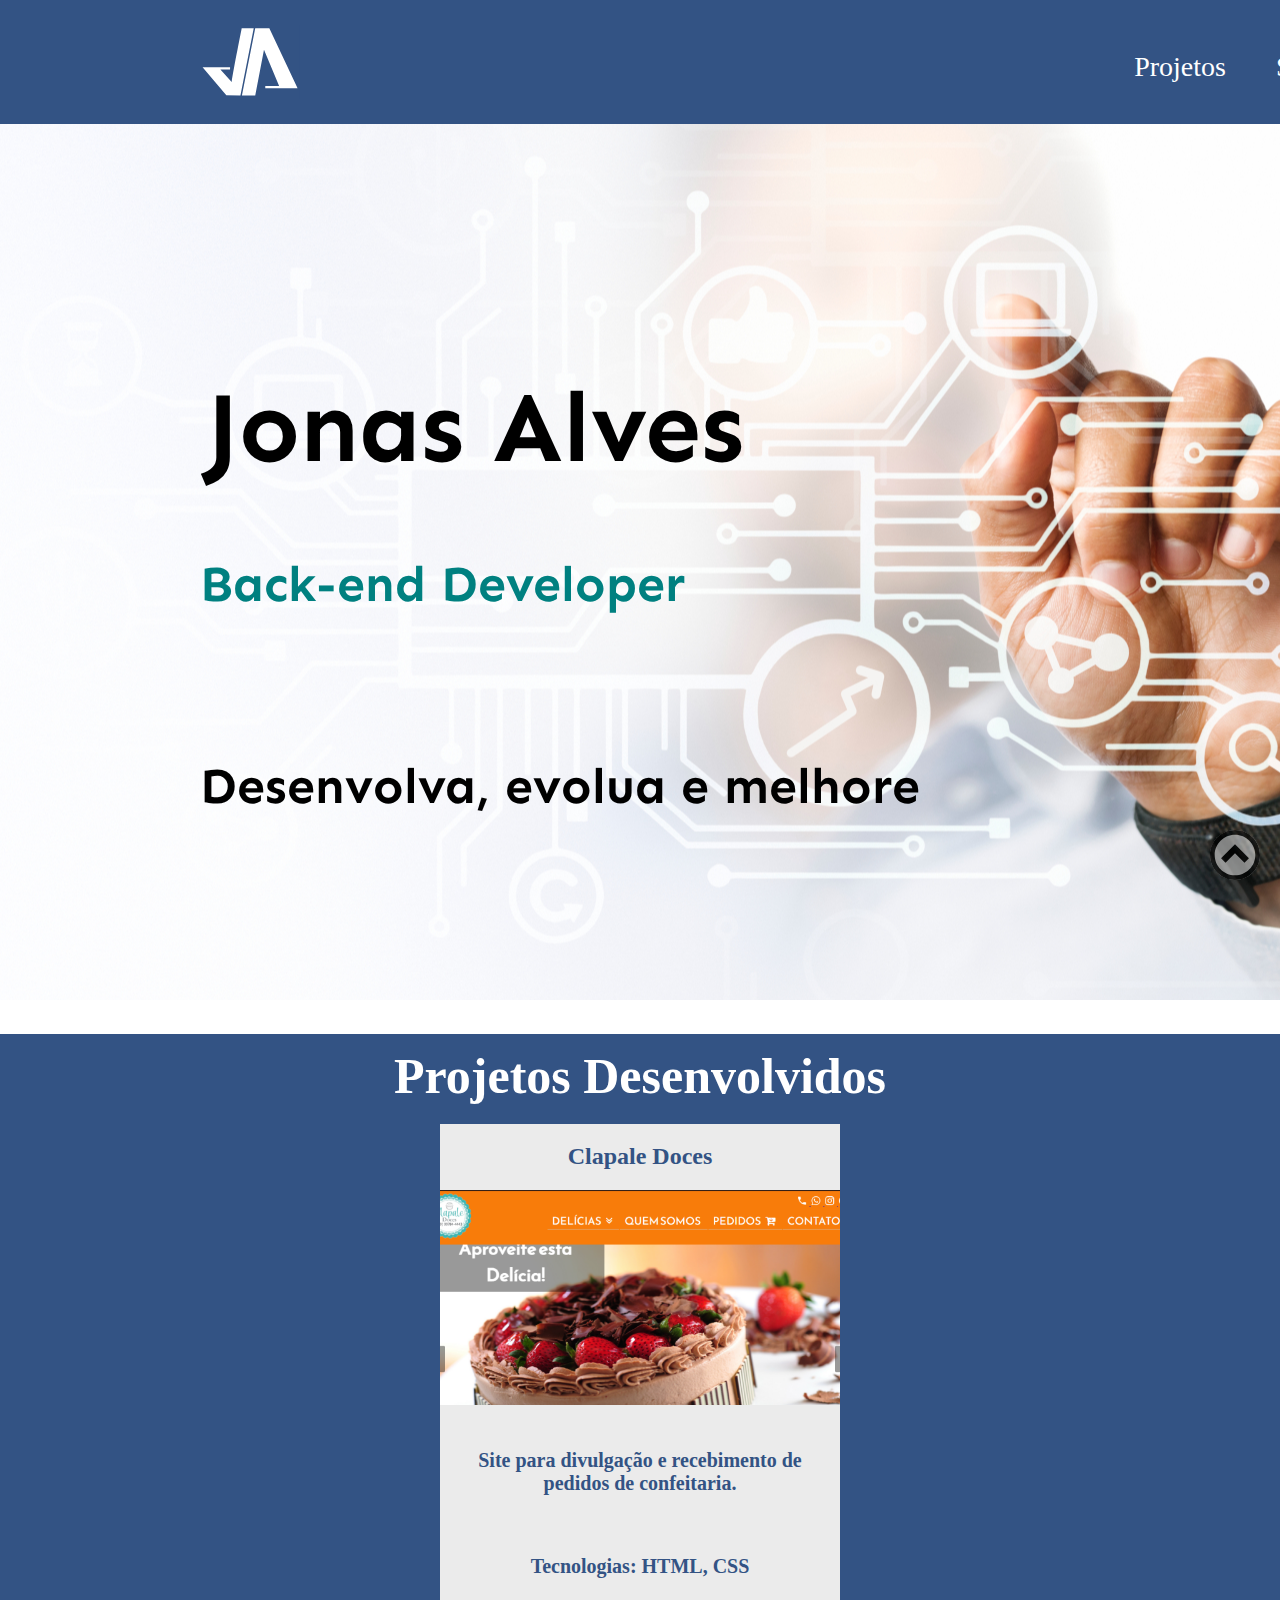
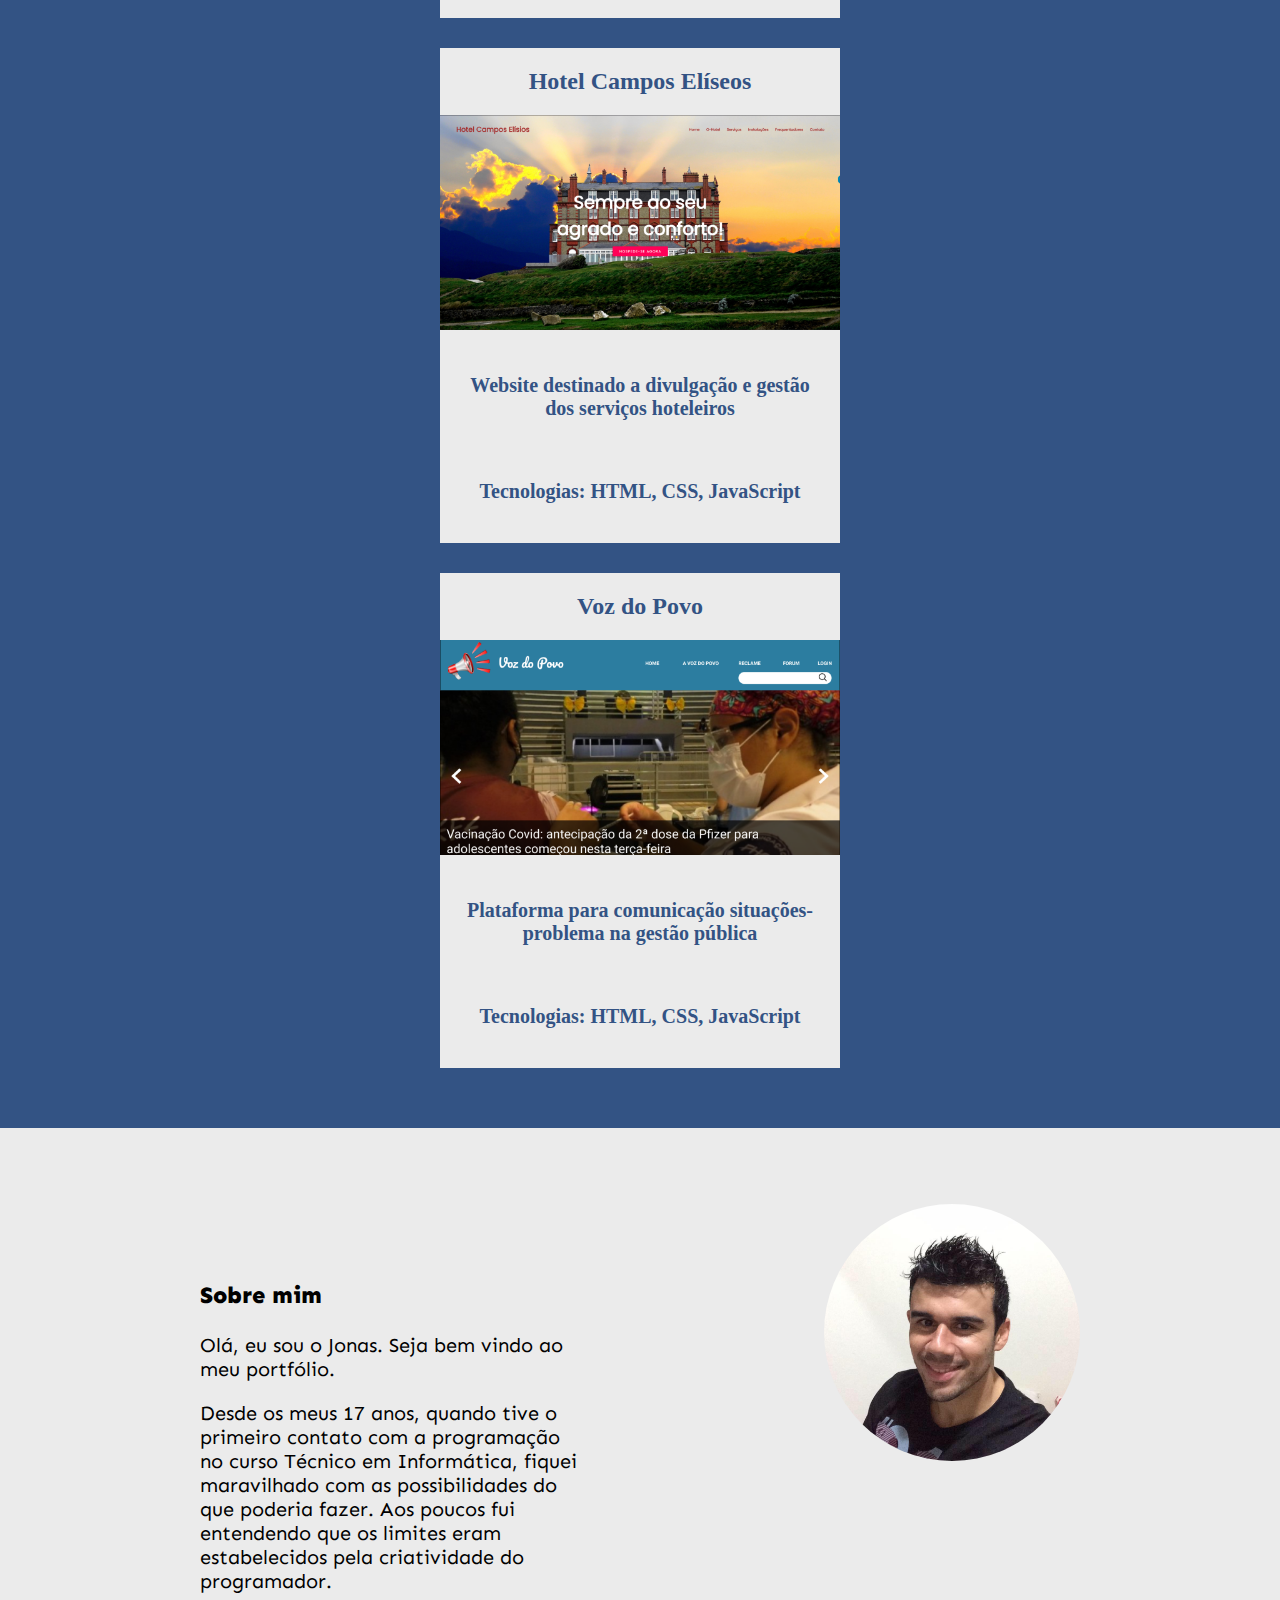
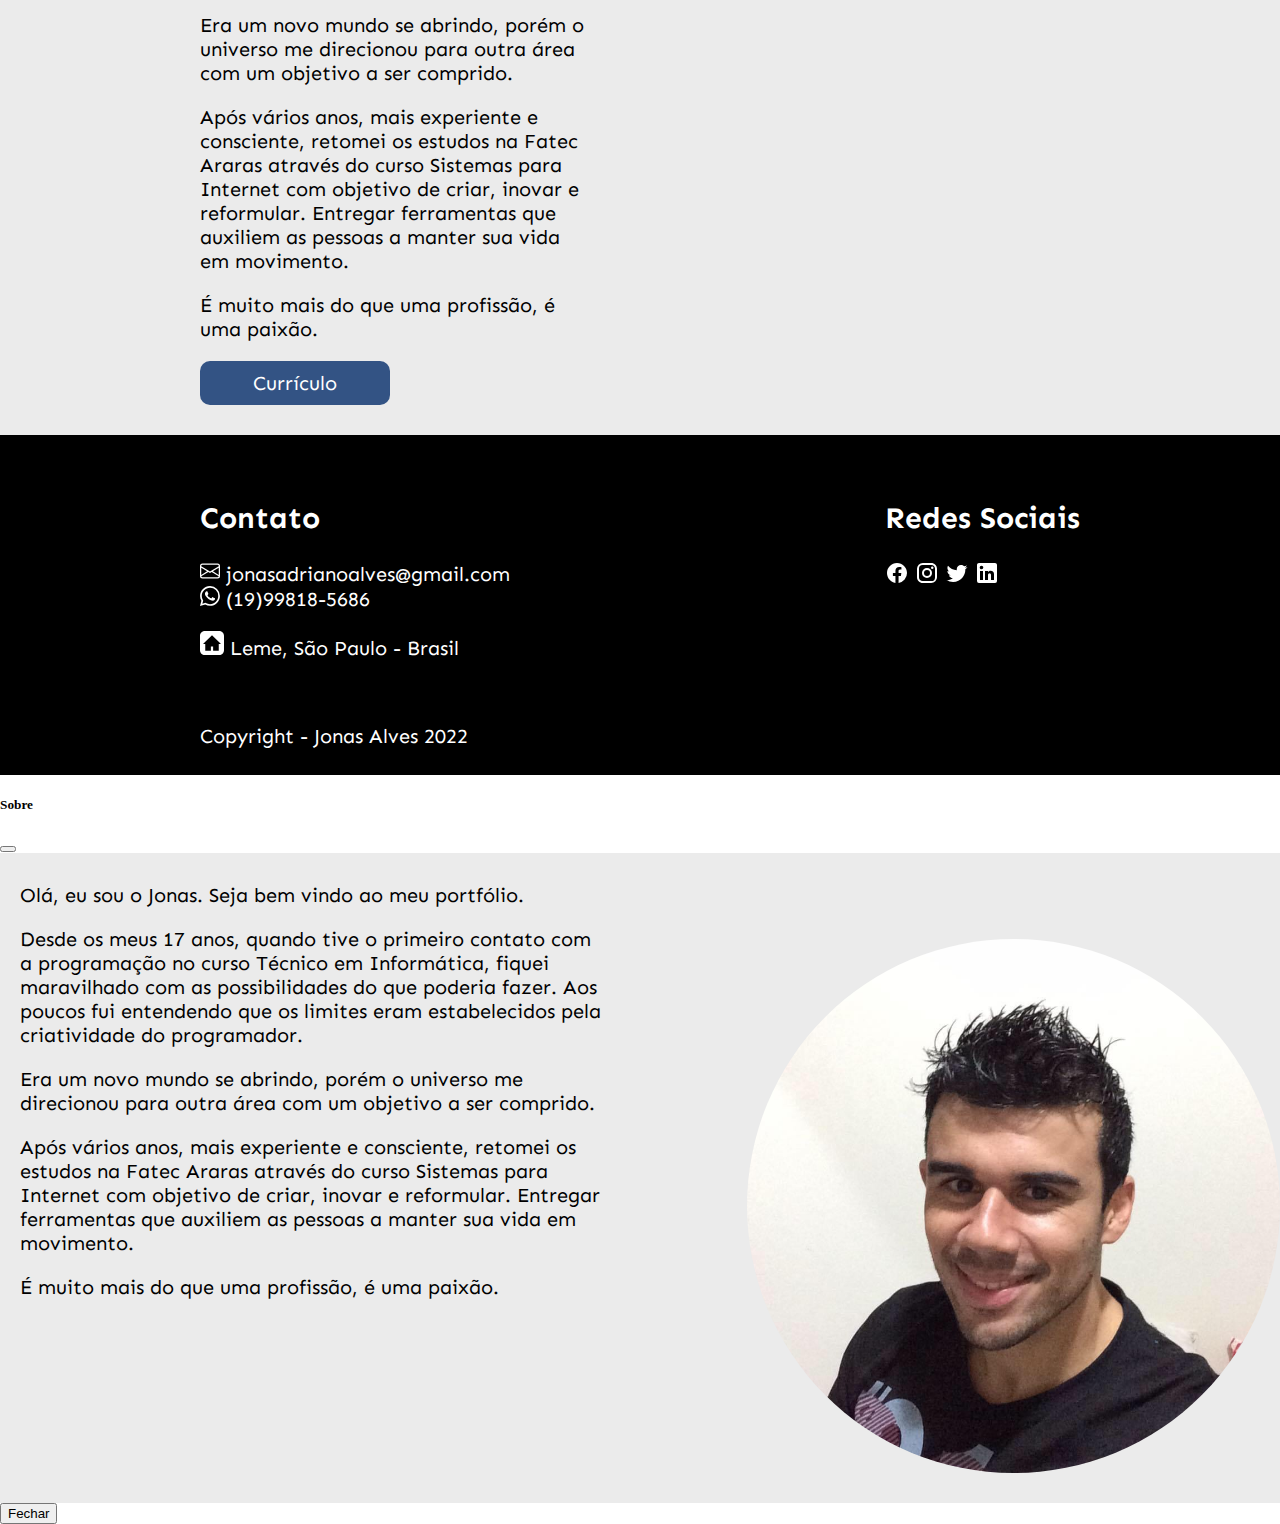
==== index.html @ 2d30f4bc "Alterando relatorio para download" ====
<!DOCTYPE html>
<html lang="pt-br">
<head>
    <meta charset="UTF-8">
    <meta http-equiv="X-UA-Compatible" content="IE=edge">
    <meta name="viewport" content="width=device-width, initial-scale=1.0">
    <title>Portfólio Jonas Alves</title>
    <link rel="stylesheet" href="cssindex/paginicial.css">
    <link href="https://cdn.jsdelivr.net/npm/bootstrap@5.0.0-beta3/dist/css/bootstrap.min.css" rel="stylesheet" integrity="sha384-eOJMYsd53ii+scO/bJGFsiCZc+5NDVN2yr8+0RDqr0Ql0h+rP48ckxlpbzKgwra6" crossorigin="anonymous">
    <link rel="preconnect" href="https://fonts.gstatic.com">
    <link href="https://fonts.googleapis.com/css2?family=Lexend+Zetta&display=swap" rel="stylesheet">
    <link href="https://fonts.googleapis.com/css2?family=Sen&display=swap" rel="stylesheet">
    <link href="https://fonts.googleapis.com/css2?family=Della+Respira&display=swap" rel="stylesheet">
    <link rel="shortcut icon" href="images/Logo.svg">
    <script type="text/javascript" src="js/main.js"></script>
</head>
<body>
    <div class="begin" id="topo"></div>
    <header>
        <div class="colunas cabecalho" id="cabecalho">
            <a href="index.html" class="logo" id="logo"></a>

            <div class="menuToggle" onclick="toggleMenu();"></div>

            <div class="centrar">
                <div id="hamburguer" onclick="toggleMenu();">
                  <div class="linha linha-1"></div>
                  <div class="linha linha-2"></div>
                  <div class="linha linha-3"></div>
                </div>
              </div>

            <ul class="navBar">
                <li><a href="#inicioprojetos" onclick="toggleMenu();" onmouseover="mudacormenu()"; onmouseout="voltacormenu();">Projetos</a></li>
                <li><a href="#sobre" onclick="toggleMenu();">Sobre</a></li>
                <li><a href="#rodape" onclick="toggleMenu();">Contato</a></li>
            </ul>

           
        </div>
    </header>
    <main>
        <div class="hero colunas">
            <div class="dados">
                <h1 class="nome">Jonas Alves</h1>
                <h2 class="goal">Back-end Developer</h2>
                <h2>Desenvolva, evolua e melhore</h2>
            </div>
            <!--
            <figure>
                <img src="images/hero.jpg" alt="">
            </figure>
            -->
        </div>
        <div class="projetos">
            <div class="inicioprojetos" id="inicioprojetos">
                <h1>Projetos Desenvolvidos</h1>
            </div>
            <div class="organiza">
                <div class="cards" id="ampliarclapale">
                    <a href="projetos/clapale/clapale.html">
                    <h2>Clapale Doces</h2>
                    <img src="images/Clapale.png" alt="">
                    <p>Site para divulgação e recebimento de pedidos de confeitaria. </p>
                    <p>Tecnologias: HTML, CSS</p>
                    </a>
                </div>
                <div class="cards" id="ampliarhotel">
                    <a href="projetos/hotel/hotel.html">
                    <h2>Hotel Campos Elíseos</h2>
                    <img src="images/Hotel.png" alt="">
                    <p>Website destinado a divulgação e gestão dos serviços hoteleiros</p>
                    <p>Tecnologias: HTML, CSS, JavaScript</p>
                    </a> 
                </div>
                <div class="cards" id="ampliarvozdopovo">
                    <a href="projetos/vozdopovo/vozdopovo.html">
                    <h2>Voz do Povo</h2>
                    <img src="images/Vozdopovo.png" alt="">
                    <p>Plataforma para comunicação situações-problema na gestão pública</p>
                    <p>Tecnologias: HTML, CSS, JavaScript</p>
                    </a>
                </div>
            </div>
        </div>
        <div class="sobre colunas" id="sobre">
            <div class="texto">
            <h3><strong>Sobre mim</strong></h3>
            <p>Olá, eu sou o Jonas. Seja bem vindo ao meu portfólio.</p>
            <p>
                Desde os meus 17 anos, quando tive o primeiro contato com a programação no curso Técnico em Informática,
                fiquei maravilhado com as possibilidades do que poderia fazer. Aos poucos fui entendendo que os limites 
                eram estabelecidos pela criatividade do programador.
            </p>
            <p>
                Era um novo mundo se abrindo, porém o universo me direcionou para outra área com um objetivo a ser comprido.
            </p>
            <p>
                Após vários anos, mais experiente e consciente, retomei os estudos na Fatec Araras através do curso Sistemas
                para Internet com objetivo de criar, inovar e reformular. Entregar ferramentas que auxiliem as pessoas a 
                manter sua vida em movimento.
            </p>
            <p>
                É muito mais do que uma profissão, é uma paixão.
            </p>
            <div class="linkcurriculo">
                <a href="curriculo/curriculo.html">Currículo</a>
            </div>
            </div>
            <figure>
                <img src="images/perfil1.jpg" alt="">
            </figure>
        </div>
    </main>
    <footer>
        <div class="rodape colunas" id="rodape">
            
            <div class="contato">
                <h2>Contato</h2>
                <svg xmlns="http://www.w3.org/2000/svg" width="20" height="20" fill="currentColor" class="bi bi-envelope" viewBox="0 0 16 16">
                    <path d="M0 4a2 2 0 0 1 2-2h12a2 2 0 0 1 2 2v8a2 2 0 0 1-2 2H2a2 2 0 0 1-2-2V4Zm2-1a1 1 0 0 0-1 1v.217l7 4.2 7-4.2V4a1 1 0 0 0-1-1H2Zm13 2.383-4.708 2.825L15 11.105V5.383Zm-.034 6.876-5.64-3.471L8 9.583l-1.326-.795-5.64 3.47A1 1 0 0 0 2 13h12a1 1 0 0 0 .966-.741ZM1 11.105l4.708-2.897L1 5.383v5.722Z"/>
                  </svg>
                <e-mail>jonasadrianoalves@gmail.com</e-mail><br>
                <svg xmlns="http://www.w3.org/2000/svg" width="20" height="20" fill="currentColor" class="bi bi-whatsapp" viewBox="0 0 16 16">
                    <path d="M13.601 2.326A7.854 7.854 0 0 0 7.994 0C3.627 0 .068 3.558.064 7.926c0 1.399.366 2.76 1.057 3.965L0 16l4.204-1.102a7.933 7.933 0 0 0 3.79.965h.004c4.368 0 7.926-3.558 7.93-7.93A7.898 7.898 0 0 0 13.6 2.326zM7.994 14.521a6.573 6.573 0 0 1-3.356-.92l-.24-.144-2.494.654.666-2.433-.156-.251a6.56 6.56 0 0 1-1.007-3.505c0-3.626 2.957-6.584 6.591-6.584a6.56 6.56 0 0 1 4.66 1.931 6.557 6.557 0 0 1 1.928 4.66c-.004 3.639-2.961 6.592-6.592 6.592zm3.615-4.934c-.197-.099-1.17-.578-1.353-.646-.182-.065-.315-.099-.445.099-.133.197-.513.646-.627.775-.114.133-.232.148-.43.05-.197-.1-.836-.308-1.592-.985-.59-.525-.985-1.175-1.103-1.372-.114-.198-.011-.304.088-.403.087-.088.197-.232.296-.346.1-.114.133-.198.198-.33.065-.134.034-.248-.015-.347-.05-.099-.445-1.076-.612-1.47-.16-.389-.323-.335-.445-.34-.114-.007-.247-.007-.38-.007a.729.729 0 0 0-.529.247c-.182.198-.691.677-.691 1.654 0 .977.71 1.916.81 2.049.098.133 1.394 2.132 3.383 2.992.47.205.84.326 1.129.418.475.152.904.129 1.246.08.38-.058 1.171-.48 1.338-.943.164-.464.164-.86.114-.943-.049-.084-.182-.133-.38-.232z"/>
                  </svg>
                <phone>(19)99818-5686</phone>
                <div class="local colunas">
                    <p>
                    <svg version="1.1" id="Capa_1" xmlns="http://www.w3.org/2000/svg" xmlns:xlink="http://www.w3.org/1999/xlink" x="0px" y="0px"
                        width="24px" height="24px" viewBox="0 0 106.048 106.048" style="enable-background:new 0 0 106.048 106.048;"
                        xml:space="preserve">
                    <g>
                    <path style="fill:#ffffff;" d="M84.838,0H21.209C9.543,0,0,9.548,0,21.209v63.629c0,11.672,9.543,21.21,21.209,21.21h63.628
                        c11.667,0,21.21-9.538,21.21-21.21V21.209C106.048,9.548,96.505,0,84.838,0z M82.85,57.994V87.82H57.995V67.937h-9.944V87.82
                        H23.198V57.994h-9.942l39.768-39.765l39.769,39.765H82.85z"/>
                    </g>
                </svg>
                    Leme, São Paulo - Brasil</p>
                </div>
            </div>
            
            <div class="social">
                <h2>Redes Sociais</h2>
                <a href="https://www.facebook.com/jonas.alves.391/" target="_blank">
                    <svg style="width:24px;height:24px" viewBox="0 0 24 24">
                        <path fill="currentColor" d="M12 2.04C6.5 2.04 2 6.53 2 12.06C2 17.06 5.66 21.21 10.44 21.96V14.96H7.9V12.06H10.44V9.85C10.44 7.34 11.93 5.96 14.22 5.96C15.31 5.96 16.45 6.15 16.45 6.15V8.62H15.19C13.95 8.62 13.56 9.39 13.56 10.18V12.06H16.34L15.89 14.96H13.56V21.96A10 10 0 0 0 22 12.06C22 6.53 17.5 2.04 12 2.04Z" />
                    </svg>
                </a>
                <a href="https://www.instagram.com/alves.jona/" target="_blank">
                    <svg style="width:24px;height:24px" viewBox="0 0 24 24">
                        <path fill="currentColor" d="M7.8,2H16.2C19.4,2 22,4.6 22,7.8V16.2A5.8,5.8 0 0,1 16.2,22H7.8C4.6,22 2,19.4 2,16.2V7.8A5.8,5.8 0 0,1 7.8,2M7.6,4A3.6,3.6 0 0,0 4,7.6V16.4C4,18.39 5.61,20 7.6,20H16.4A3.6,3.6 0 0,0 20,16.4V7.6C20,5.61 18.39,4 16.4,4H7.6M17.25,5.5A1.25,1.25 0 0,1 18.5,6.75A1.25,1.25 0 0,1 17.25,8A1.25,1.25 0 0,1 16,6.75A1.25,1.25 0 0,1 17.25,5.5M12,7A5,5 0 0,1 17,12A5,5 0 0,1 12,17A5,5 0 0,1 7,12A5,5 0 0,1 12,7M12,9A3,3 0 0,0 9,12A3,3 0 0,0 12,15A3,3 0 0,0 15,12A3,3 0 0,0 12,9Z" />
                    </svg>
                </a>
                <a href="https://twitter.com/joalves1987" target="blank">
                    <svg style="width:24px;height:24px" viewBox="0 0 24 24">
                        <path fill="currentColor" d="M22.46,6C21.69,6.35 20.86,6.58 20,6.69C20.88,6.16 21.56,5.32 21.88,4.31C21.05,4.81 20.13,5.16 19.16,5.36C18.37,4.5 17.26,4 16,4C13.65,4 11.73,5.92 11.73,8.29C11.73,8.63 11.77,8.96 11.84,9.27C8.28,9.09 5.11,7.38 3,4.79C2.63,5.42 2.42,6.16 2.42,6.94C2.42,8.43 3.17,9.75 4.33,10.5C3.62,10.5 2.96,10.3 2.38,10C2.38,10 2.38,10 2.38,10.03C2.38,12.11 3.86,13.85 5.82,14.24C5.46,14.34 5.08,14.39 4.69,14.39C4.42,14.39 4.15,14.36 3.89,14.31C4.43,16 6,17.26 7.89,17.29C6.43,18.45 4.58,19.13 2.56,19.13C2.22,19.13 1.88,19.11 1.54,19.07C3.44,20.29 5.7,21 8.12,21C16,21 20.33,14.46 20.33,8.79C20.33,8.6 20.33,8.42 20.32,8.23C21.16,7.63 21.88,6.87 22.46,6Z" />
                    </svg>
                </a>
                <a href="https://www.linkedin.com/in/jonasadrianoalves/" target="blank">
                    <svg style="width:24px;height:24px" viewBox="0 0 24 24">
                        <path fill="currentColor" d="M19,19H16V13.7A1.5,1.5 0 0,0 14.5,12.2A1.5,1.5 0 0,0 13,13.7V19H10V10H13V11.2C13.5,10.36 14.59,9.8 15.5,9.8A3.5,3.5 0 0,1 19,13.3M6.5,8.31C5.5,8.31 4.69,7.5 4.69,6.5A1.81,1.81 0 0,1 6.5,4.69C7.5,4.69 8.31,5.5 8.31,6.5A1.81,1.81 0 0,1 6.5,8.31M8,19H5V10H8M20,2H4C2.89,2 2,2.89 2,4V20A2,2 0 0,0 4,22H20A2,2 0 0,0 22,20V4C22,2.89 21.1,2 20,2Z" />
                    </svg>
                </a>
                
            </div>
            
        </div>
        <br>
  
     
        <p>Copyright - Jonas Alves 2022</p>
        
    
        <div data-scroll="suave" data-anima="scroll">
            <a href="#topo">
                <div class="topo">
                    <img src="images/topo.svg" alt="voltar ao topo">
                   
                </div>
            </a>
        </div>
    </footer>
    <div class="modal fade" id="infosobre" tabindex="-1" aria-labelledby="exampleModalLabel" aria-hidden="true">
        <div class="modal-dialog modal-xl">
        <div class="modal-content">
            <div class="modal-header">
            <h5 class="modal-title" id="exampleModalLabel">Sobre</h5>
            <button type="button" class="btn-close" data-bs-dismiss="modal" aria-label="Close"></button>
            </div>
            <div class="modal-body">
            <div class="sobrex colunas">
                <div class="texto sobrextexto">
                <p>Olá, eu sou o Jonas. Seja bem vindo ao meu portfólio.</p>
                <p>
                    Desde os meus 17 anos, quando tive o primeiro contato com a programação no curso Técnico em Informática,
                    fiquei maravilhado com as possibilidades do que poderia fazer. Aos poucos fui entendendo que os limites 
                    eram estabelecidos pela criatividade do programador.
                </p>
                <p>
                    Era um novo mundo se abrindo, porém o universo me direcionou para outra área com um objetivo a ser comprido.
                </p>
                <p>
                    Após vários anos, mais experiente e consciente, retomei os estudos na Fatec Araras através do curso Sistemas
                    para Internet com objetivo de criar, inovar e reformular. Entregar ferramentas que auxiliem as pessoas a 
                    manter sua vida em movimento.
                </p>
                <p>
                    É muito mais do que uma profissão, é uma paixão.
                </p>
                </div>
                <figure>
                    <img src="images/perfil1.jpg" alt="">
                </figure>
            </div>
            </div>
            <div class="modal-footer">
            <button type="button" class="btn btn-secondary" data-bs-dismiss="modal">Fechar</button>
            </div>
        </div>
        </div>
    </div>
    <script>
        const hamburguer = document.getElementById("hamburguer");
  
        hamburguer.addEventListener("click", () => {
          hamburguer.classList.toggle("aberto");
        });
      </script>
    <script src="https://cdn.jsdelivr.net/npm/bootstrap@5.0.0-beta3/dist/js/bootstrap.bundle.min.js" integrity="sha384-JEW9xMcG8R+pH31jmWH6WWP0WintQrMb4s7ZOdauHnUtxwoG2vI5DkLtS3qm9Ekf" crossorigin="anonymous"></script>
</body>
</html>
---- cssindex/paginicial.css ----
body{
    
    margin:auto;
    
}
.colunas{
    display: flex;
    justify-content: space-between;
}
.cabecalho{
    width: 100%;
    color: white;
}
.cabecalho a{
    color: white;
}

.logo{
    background: url('../images/Logo.svg');
    background-position: center;
    position: relative;
    width: 100px;
    background-size: 100px;
    background-repeat: no-repeat;
    background-position: center;
    cursor: pointer;
    transition: 0.3s;
}



header{
    background-color: #335384;
    position: fixed;
    top: 0;
    left: 0;
    width: 100%;
    padding: 25px 200px;
    z-index: 100;
    display: flex;
    justify-content: space-between;
    align-items: center;
    transition: 0.5s;
    
}

header img{
    width: 60px;
}
header.stick{
    background: #335384;
    padding: 05px 200px;
    box-shadow: 0 5px 20px rgba(0,0,0, 0.05);
}
header.stick .logo{
    color: #111;
}

header .navBar{
    position: relative;
    display: flex;
}
header .navBar li{
    list-style: none;
    margin-left: 50px;
    margin-top: 10px;
}
header .navBar li a{
    text-decoration: none;
    color: white;
    font-size: 28px;
    
}

header.stick .navBar li a{
    color: white;
   
}
header .navBar li a:hover{
    color: rgb(0, 128, 128);
}
.linha:hover{
    color: rgb(0, 128, 128);
}
.about:hover{
    color: rgb(0, 128, 128);
}
.logo:hover{
    color: rgb(0, 128, 128);
}
.hero{
    margin-top: 100px;
    padding-left: 200px;
    padding-right: 100px;
    display: flex;
    background-color: #FDFDFF;

    background: url('../images/hero.jpg');
    background-position: center;
    position: relative;
    height: 900px;
    background-repeat: no-repeat;

}
.hero figure{
    width: 100%;
    /*height: 800px;*/
    margin-inline-end: -80px;
}
.hero h1{
    font-size: 100px;
    font-family: 'Sen', sans-serif;
}
.dados{
    padding-top: 200px;
}
.dados h2{
    font-family: 'Sen', sans-serif;
    font-size: 50px;
    margin-bottom: 0;
    
}
.nome{
    padding-left: 5px;
}
.goal{
    color: rgb(0, 128, 128);
    padding-bottom: 100px;
}

img{
    width: 100%;
}
.texto{
    font-family: 'Sen', sans-serif;
    font-size: 20px;
    /*padding-right: 400px;*/
    margin-top: 100px;
    margin-right: 200px;
    width: 60%;
}
.projetos{
    background-color: #335384;
}
.inicioprojetos{
    background-color: #335384;
    color: white;
    text-align: center;
    height: 90px;
}
.inicioprojetos h1{
    line-height: 170%;
    font-size: 50px;
}
.organiza{
    display: flex;
    justify-content: space-around; 
    flex-wrap: wrap;
    margin-left: 280px;
    margin-right: 280px;
    padding-bottom: 30px;
}
.cards{
    text-align: center;
    background-color: #ebebeb;
    margin-bottom: 30px;
    width: 400px;
    
}
.cards a{
    text-decoration: none;
}
.cards h2{
    color: #335384;
    
}
.cards p{
    padding: 20px;
    font-size: 20px;
    color: #335384;
    font-weight: bold;
}
.sobre{
    padding-left: 200px;
    padding-right: 200px;
    padding-top: 30px;
    padding-bottom: 30px;
    background-color: #ebebeb;
    display: flex;
}
.sobre figure{
    width: 40%;
    margin-right: 0;
    padding-top: 30px;
}
.sobre img{
    border-radius: 100%;
}
.linkcurriculo{
    background-color: #335384;
    color: #ffffff;
    width: 150px;
    padding: 10px 20px 10px 20px;
    border-radius: 10px;
    text-align: center;
}
.linkcurriculo a{
    text-decoration: none;
    color: #ffffff;

}
.linkcurriculo a:hover{
    color: rgb(0, 128, 128);
}
footer{
    font-family: 'Sen', sans-serif;
    font-size: 20px;
    background-color:black;
    color: white;
    padding-top: 40px;
    padding-left: 200px;
    padding-right: 200px;
    height: 300px;
}
footer a{
    text-decoration: none;
}
footer svg{
    color: white;
}
.rodape{
    display: flex;
    justify-content: space-between;
}
.topo{
    background: #fff;
    position: fixed;
    bottom: 20px;
    right: 20px;
    height: 50px;
    width: 50px;
    border-radius: 50%;
    display: flex;
    justify-content: center;
    align-items: center;
    opacity: 0.5;

}
.show-button .topo{
    right: 20px;
}
.sobrex{
    display: flex;
    padding-left: 20px;

  
    padding-bottom: 10px;
    background-color: #ebebeb;
}
.sobrex figure{
    width: 800px;
    margin-right: 0;
    padding-top: 70px;
}
.sobrex img{
    border-radius: 100%;
}
.sobrextexto{
    margin-top: 10px;
    margin-right: 100px;
    width: 70%;
}

@media (max-width: 991px){
    header, header.stick{
        padding: 10px 20px;
    }
    header .navBar{
        display: none;
    }

    header .navBar.active{
        width: 100%;
        height: calc(100% - 68px);
        position: fixed;
        top: 68px;
        left: 0;
        display: flex;
        justify-content: center;
        align-items: center;
        flex-direction: column;
        background: #fff;
    }

    header .navBar li{
        margin-left: 0;
    }
    header .navBar li a{
        color: #111;
        font-size: 1.6em;
    }

    .menuToggle{
        position: relative;
        width: 40px;
        height: 40px;
        /*background: url('../images/menu.png');*/
        background-size: 30px;
        background-repeat: no-repeat;
        background-position: center;
        cursor: pointer;
        transition: 0.3s;
    }
    .menuToggle.active{
        /*background: url('../images/close.png');*/
        background-size: 25px;
        background-repeat: no-repeat;
        background-position: center;
        transition: 0.3s;
    }
    
    
    header .menuToggle{
        filter: invert(1);
    }
    header.stick .menuToggle{
        filter: invert(1);
    }

    .logo{
        background-size: 60px;
    }
    
    .hero{
        background: url('../images/hero.jpg');
        margin-top: 10px;
        padding-left: 10px;
        padding-right: 10px;
        display: block;
        height: 550px;
        background-position: center;
        /* position: relative;
       width: 100%;
        background-size: 100%;*/
        background-repeat: no-repeat;
  
       
    }

    .hero h1{
        font-size: 60px;
    }

    .dados h2{
        font-size: 35px;
        
    }
    .dados{
        text-align: center;
        padding-top: 130px;
        margin-bottom: 40px;
    }
    .hero figure{
        display: none;
    }
    .organiza{
        display: flex;
        justify-content: space-around; 
        flex-wrap: wrap;
        margin-left: 10px;
        margin-right: 10px;
    }
    .sobre{
        padding-left: 10px;
        padding-right: 10px;
        padding-top: 30px;
        padding-bottom: 30px;
        background-color: #ebebeb;
        display: block;
    }

    .texto{
        margin-top: 20px;
        width: 100%;
    }
    .sobre figure{
        width: 100%;
        margin-right: 0;
        padding-top: 30px;
    }
    

    footer{
        font-family: 'Sen', sans-serif;
        font-size: 20px;
        background-color:black;
        color: white;
        padding-top: 40px;
        padding-left: 10px;
        padding-right: 10px;
        height: 350px;
    }
    .rodape{
        display: block;
    }
    .sobrex{
        display: block;
        padding-left: 20px;
        padding-right: 20px;
        padding-top: 10px;
        padding-bottom: 10px;
        background-color: #ebebeb;
    }
    
    .sobrex figure{
        width: 100%;
        margin-right: 0;
        padding-top: 30px;
    }



    .centrar {
        margin-top: 5px;
        display: flex;
        justify-content: right;
        align-items: center;
        width: 100%;
        height: 100%;
    }
  
    #hamburguer {
        display: flex;
        flex-direction: column;
        justify-content: space-between;
        width: 40px;
        height: 30px;
        cursor: pointer;
    }
  
    #hamburguer:focus {
        outline: none;
    }
     /*
    #hamburguer:hover .linha,
    #hamburguer:focus .linha {
       background-color: green;
    }
  */
    .linha {
        width: 100%;
        height: 4px;
        background-color: white;
        transition: transform 0.3s;
    }
  
    .aberto .linha-1 {
        transform: rotate(-42deg) translate(-11px, 2px);
    }
    .aberto .linha-2 {
        transform: scaleX(0);
    }
    .aberto .linha-3 {
        transform: rotate(42deg) translate(-16px, -8px);
    }
}
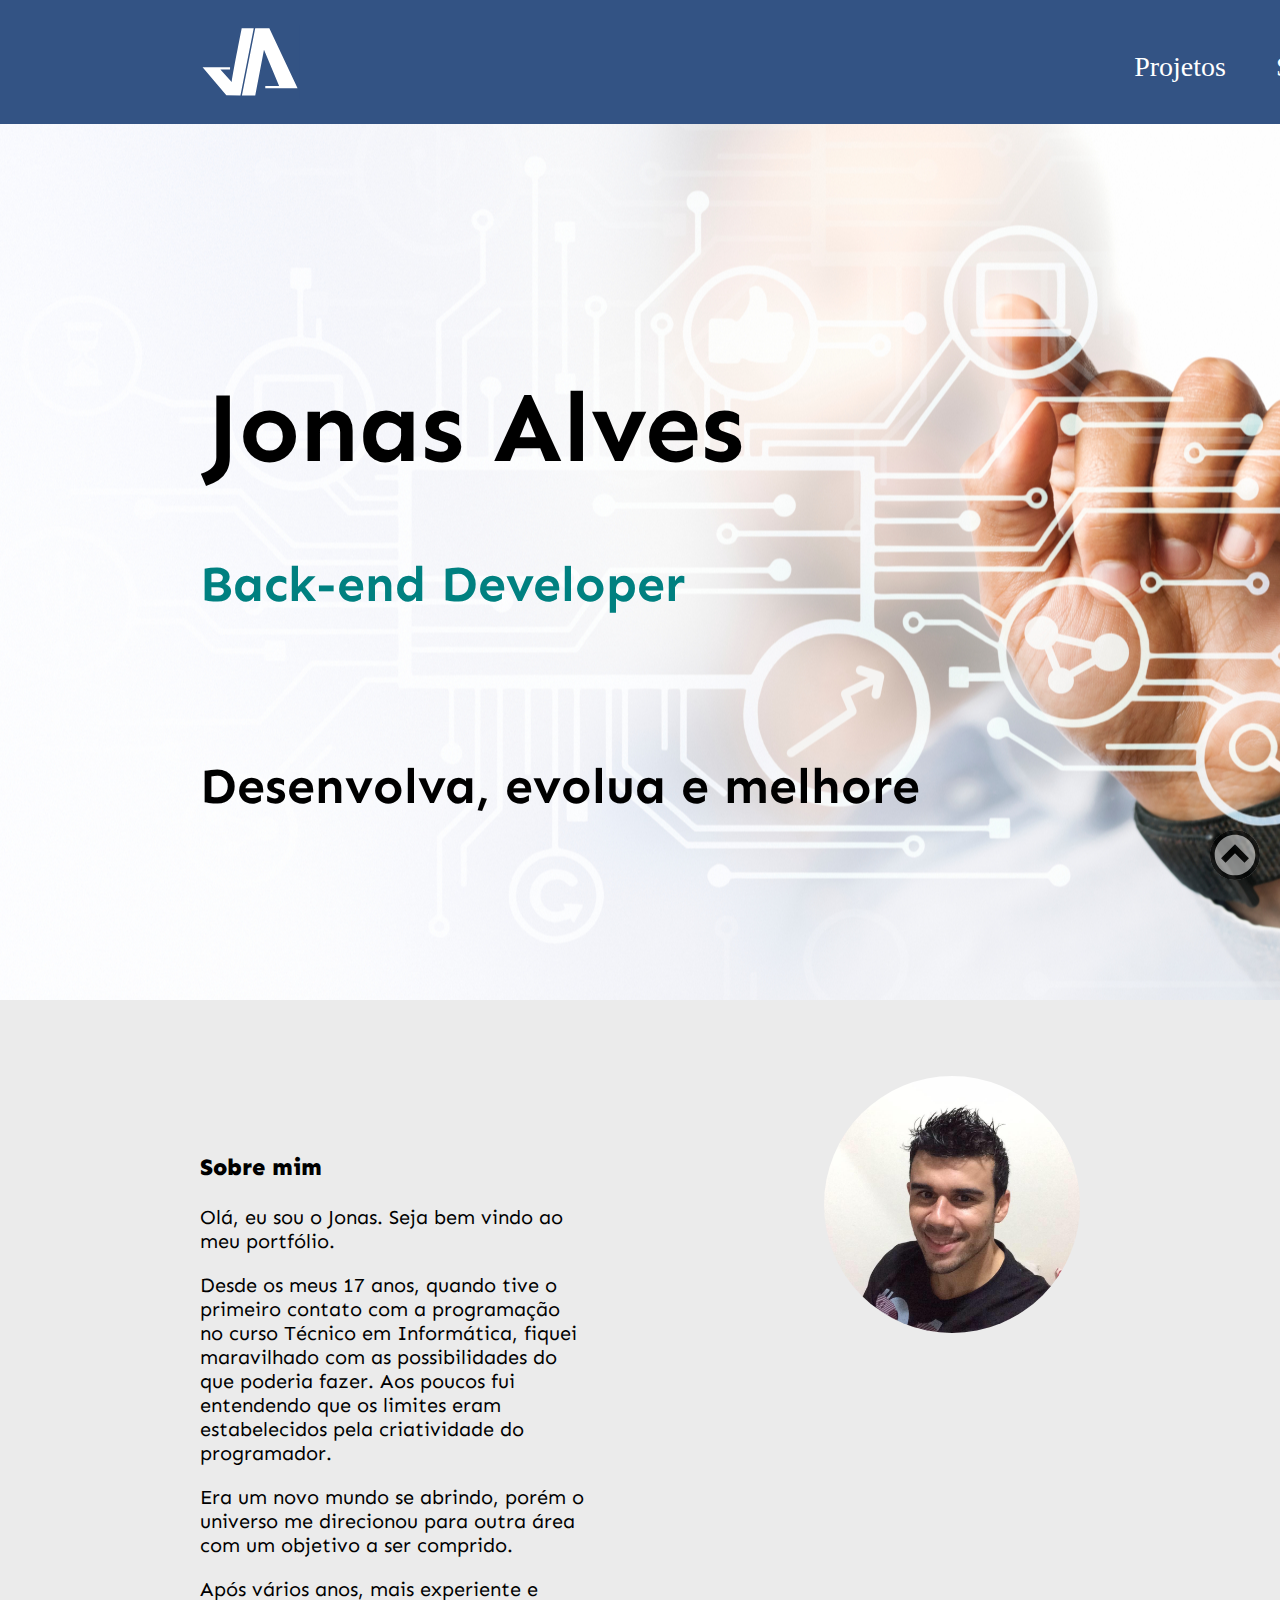
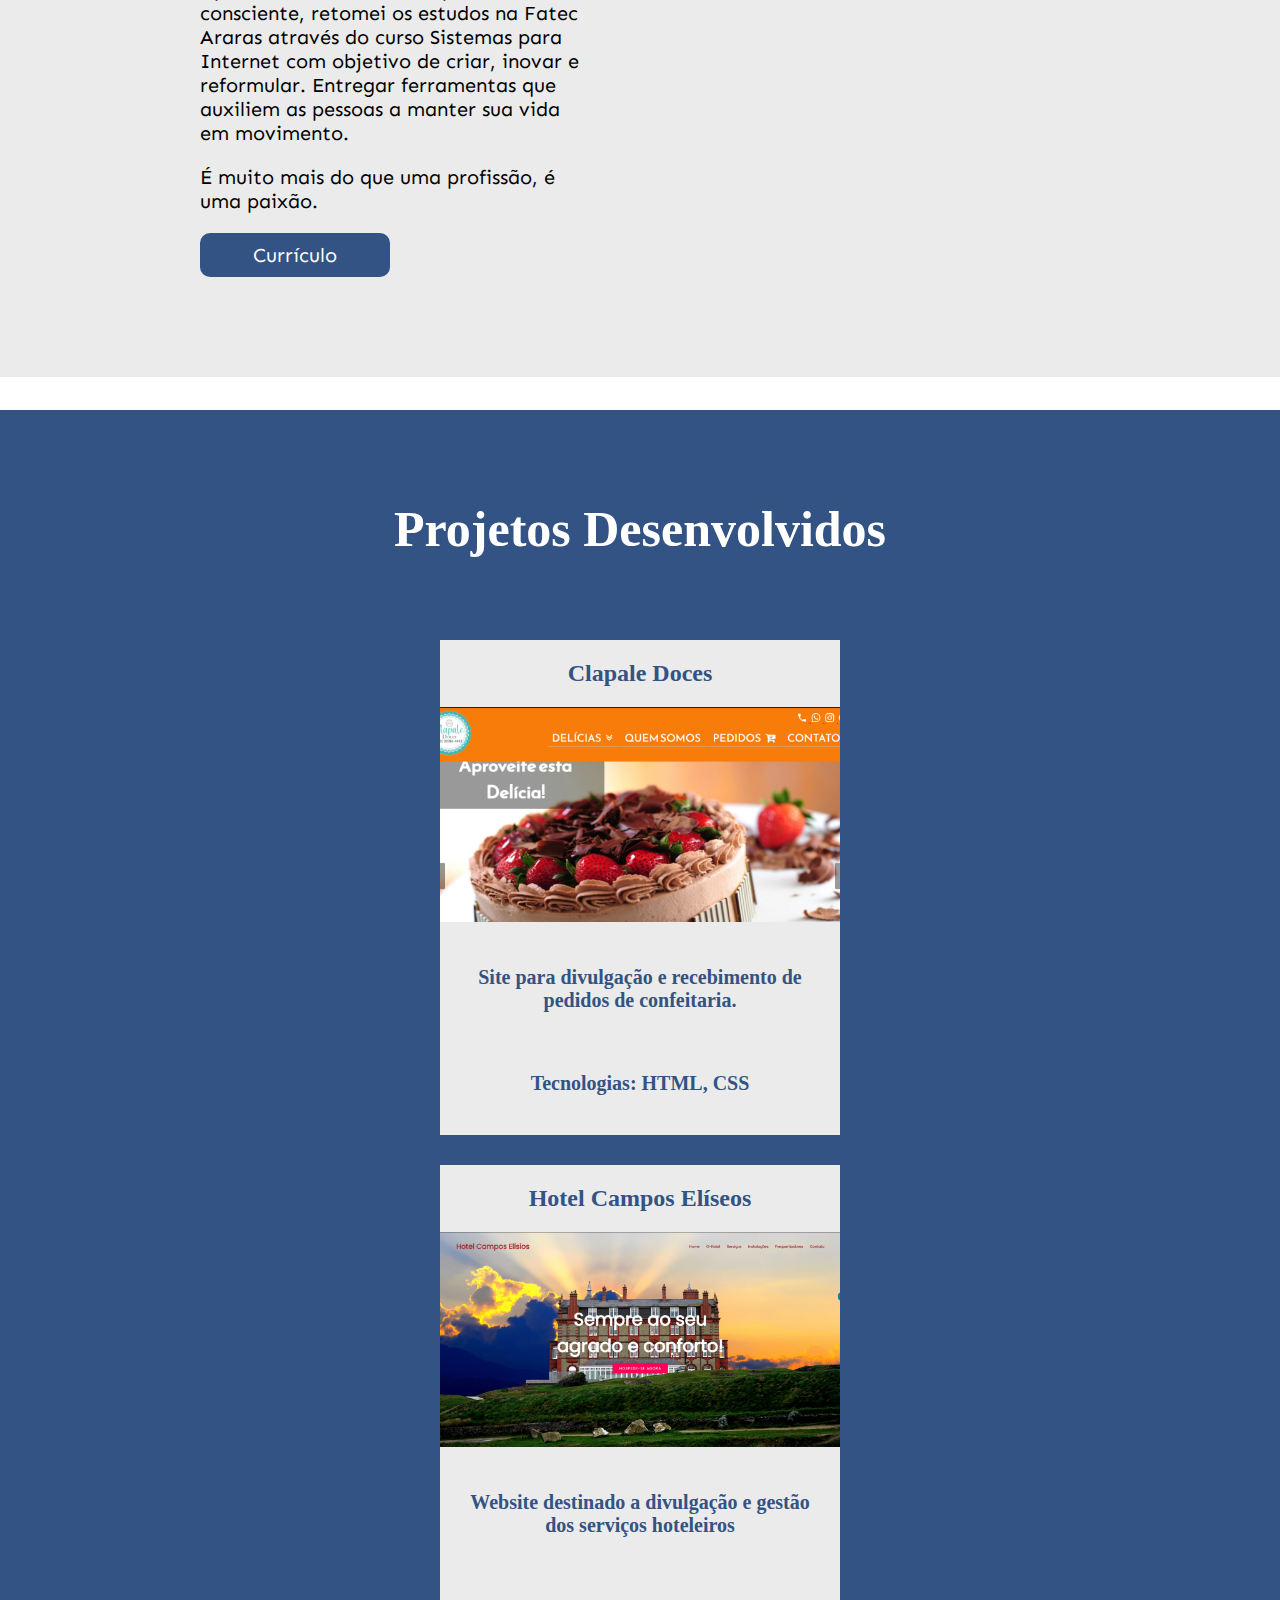
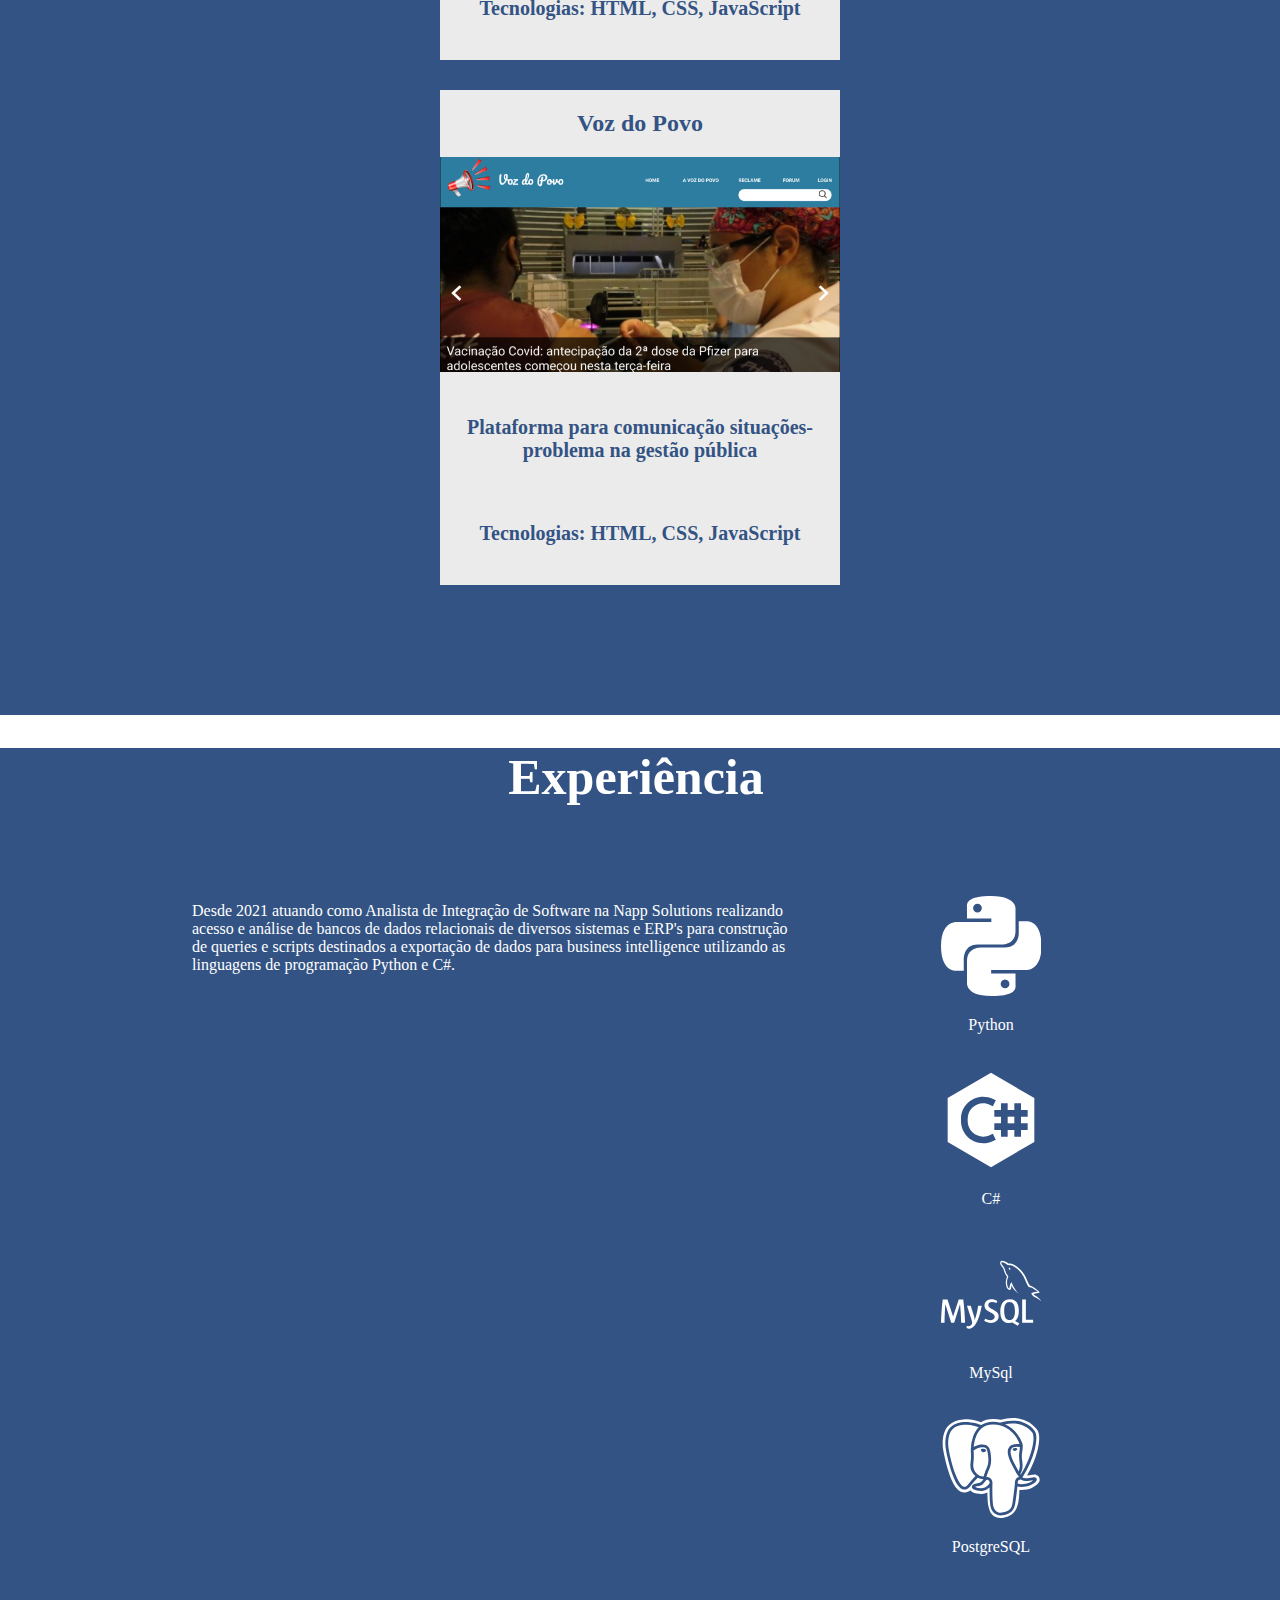
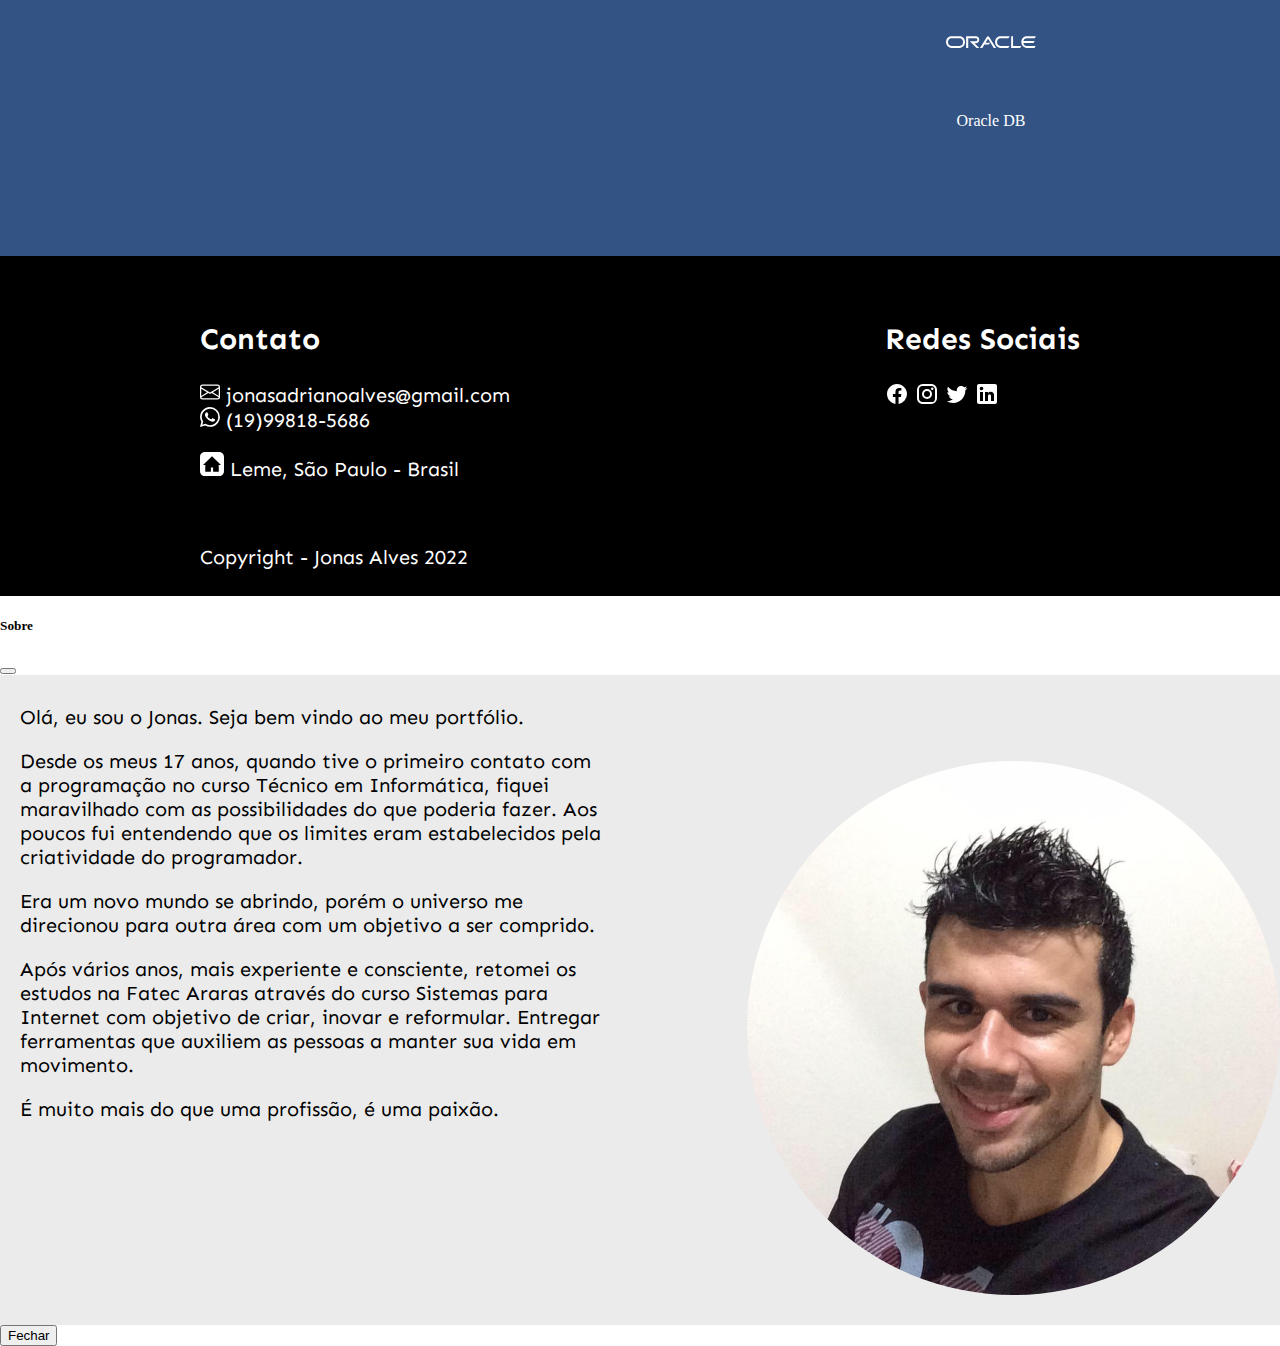
==== commit e8deda37: "Inserido sessão de experiencia e tecnologias" ====
--- a/index.html
+++ b/index.html
@@ -46,11 +46,35 @@
                 <h2 class="goal">Back-end Developer</h2>
                 <h2>Desenvolva, evolua e melhore</h2>
             </div>
-            <!--
+            
+        </div>
+        <div class="sobre colunas" id="sobre">
+            <div class="texto">
+            <h3><strong>Sobre mim</strong></h3>
+            <p>Olá, eu sou o Jonas. Seja bem vindo ao meu portfólio.</p>
+            <p>
+                Desde os meus 17 anos, quando tive o primeiro contato com a programação no curso Técnico em Informática,
+                fiquei maravilhado com as possibilidades do que poderia fazer. Aos poucos fui entendendo que os limites 
+                eram estabelecidos pela criatividade do programador.
+            </p>
+            <p>
+                Era um novo mundo se abrindo, porém o universo me direcionou para outra área com um objetivo a ser comprido.
+            </p>
+            <p>
+                Após vários anos, mais experiente e consciente, retomei os estudos na Fatec Araras através do curso Sistemas
+                para Internet com objetivo de criar, inovar e reformular. Entregar ferramentas que auxiliem as pessoas a 
+                manter sua vida em movimento.
+            </p>
+            <p>
+                É muito mais do que uma profissão, é uma paixão.
+            </p>
+            <div class="linkcurriculo">
+                <a href="curriculo/curriculo.html">Currículo</a>
+            </div>
+            </div>
             <figure>
-                <img src="images/hero.jpg" alt="">
+                <img src="images/perfil1.jpg" alt="">
             </figure>
-            -->
         </div>
         <div class="projetos">
             <div class="inicioprojetos" id="inicioprojetos">
@@ -83,34 +107,47 @@
                 </div>
             </div>
         </div>
-        <div class="sobre colunas" id="sobre">
-            <div class="texto">
-            <h3><strong>Sobre mim</strong></h3>
-            <p>Olá, eu sou o Jonas. Seja bem vindo ao meu portfólio.</p>
-            <p>
-                Desde os meus 17 anos, quando tive o primeiro contato com a programação no curso Técnico em Informática,
-                fiquei maravilhado com as possibilidades do que poderia fazer. Aos poucos fui entendendo que os limites 
-                eram estabelecidos pela criatividade do programador.
-            </p>
-            <p>
-                Era um novo mundo se abrindo, porém o universo me direcionou para outra área com um objetivo a ser comprido.
-            </p>
-            <p>
-                Após vários anos, mais experiente e consciente, retomei os estudos na Fatec Araras através do curso Sistemas
-                para Internet com objetivo de criar, inovar e reformular. Entregar ferramentas que auxiliem as pessoas a 
-                manter sua vida em movimento.
-            </p>
-            <p>
-                É muito mais do que uma profissão, é uma paixão.
-            </p>
-            <div class="linkcurriculo">
-                <a href="curriculo/curriculo.html">Currículo</a>
-            </div>
-            </div>
-            <figure>
-                <img src="images/perfil1.jpg" alt="">
-            </figure>
-        </div>
+        <div class="experiencia" id="experiencia">
+            <h1>Experiência</h1>
+            <div class="linguagens">
+                <div class="atualmente  col-6">
+                    <p>
+                        Desde 2021 atuando como Analista de Integração de Software na Napp Solutions realizando acesso e análise de bancos de dados relacionais de diversos sistemas 
+                        e ERP's para construção de queries e scripts destinados a exportação de dados para business intelligence utilizando as linguagens de programação Python e C#.
+                    </p>
+                </div>
+                <div class="tech-icon">
+                    <div class="icone">
+                        <?xml version="1.0" ?><svg role="img" style="fill:#ffffff;" viewBox="0 0 24 24" width="100px" xmlns="http://www.w3.org/2000/svg"><title/><path d="M14.31.18l.9.2.73.26.59.3.45.32.34.34.25.34.16.33.1.3.04.26.02.2-.01.13V8.5l-.05.63-.13.55-.21.46-.26.38-.3.31-.33.25-.35.19-.35.14-.33.1-.3.07-.26.04-.21.02H8.83l-.69.05-.59.14-.5.22-.41.27-.33.32-.27.35-.2.36-.15.37-.1.35-.07.32-.04.27-.02.21v3.06H3.23l-.21-.03-.28-.07-.32-.12-.35-.18-.36-.26-.36-.36-.35-.46-.32-.59-.28-.73-.21-.88-.14-1.05L0 11.97l.06-1.22.16-1.04.24-.87.32-.71.36-.57.4-.44.42-.33.42-.24.4-.16.36-.1.32-.05.24-.01h.16l.06.01h8.16v-.83H6.24l-.01-2.75-.02-.37.05-.34.11-.31.17-.28.25-.26.31-.23.38-.2.44-.18.51-.15.58-.12.64-.1.71-.06.77-.04.84-.02 1.27.05 1.07.13zm-6.3 1.98l-.23.33-.08.41.08.41.23.34.33.22.41.09.41-.09.33-.22.23-.34.08-.41-.08-.41-.23-.33-.33-.22-.41-.09-.41.09-.33.22zM21.1 6.11l.28.06.32.12.35.18.36.27.36.35.35.47.32.59.28.73.21.88.14 1.04.05 1.23-.06 1.23-.16 1.04-.24.86-.32.71-.36.57-.4.45-.42.33-.42.24-.4.16-.36.09-.32.05-.24.02-.16-.01h-8.22v.82h5.84l.01 2.76.02.36-.05.34-.11.31-.17.29-.25.25-.31.24-.38.2-.44.17-.51.15-.58.13-.64.09-.71.07-.77.04-.84.01-1.27-.04-1.07-.14-.9-.2-.73-.25-.59-.3-.45-.33-.34-.34-.25-.34-.16-.33-.1-.3-.04-.25-.02-.2.01-.13v-5.34l.05-.64.13-.54.21-.46.26-.38.3-.32.33-.24.35-.2.35-.14.33-.1.3-.06.26-.04.21-.02.13-.01h5.84l.69-.05.59-.14.5-.21.41-.28.33-.32.27-.35.2-.36.15-.36.1-.35.07-.32.04-.28.02-.21V6.07h2.09l.14.01.21.03zm-6.47 14.25l-.23.33-.08.41.08.41.23.33.33.23.41.08.41-.08.33-.23.23-.33.08-.41-.08-.41-.23-.33-.33-.23-.41-.08-.41.08-.33.23z"/></svg>
+                        <p class="label">Python</p>
+                    </div>
+                    <div class="icone">
+                        <?xml version="1.0" ?><svg fill="none" width="100px" viewBox="0 0 15 15" width="15" xmlns="http://www.w3.org/2000/svg"><path d="M10 8V7H11V8H10Z" fill="white"/><path clip-rule="evenodd" d="M7.5 0.421143L14 4.21281V10.7872L7.5 14.5788L1 10.7872V4.21281L7.5 0.421143ZM6.33156 4C4.49159 4 3 5.49159 3 7.33156V7.66844C3 9.50841 4.49159 11 6.33156 11C6.84877 11 7.35887 10.8796 7.82148 10.6483L8.22361 10.4472L7.77639 9.55279L7.37426 9.75385C7.05052 9.91573 6.69352 10 6.33156 10C5.04387 10 4 8.95613 4 7.66844V7.33156C4 6.04387 5.04387 5 6.33156 5C6.69352 5 7.05052 5.08427 7.37426 5.24615L7.77639 5.44721L8.22361 4.55279L7.82148 4.35172C7.35887 4.12042 6.84877 4 6.33156 4ZM9 5V6H8V7H9V8H8V9H9V10H10V9H11V10H12V9H13V8H12V7H13V6H12V5H11V6H10V5H9Z" fill="white" fill-rule="evenodd"/></svg>
+                        <p class="label">C#</p>
+                    </div>
+                    <div class="icone">
+                        <?xml version="1.0" ?><svg role="img" style="fill:#ffffff;" viewBox="0 0 24 24"  width="100px" xmlns="http://www.w3.org/2000/svg"><title/><path d="M16.405 5.676c-.115 0-.193.014-.274.033v.013h.014c.054.104.146.18.214.273.054.107.1.214.154.32l.014-.015c.094-.066.14-.172.14-.333-.04-.047-.046-.094-.08-.14-.04-.067-.126-.1-.18-.153zM5.77 18.87h-.927c-.03-1.562-.123-3.03-.27-4.41h-.008l-1.41 4.41H2.45l-1.4-4.41h-.01c-.103 1.323-.168 2.793-.195 4.41H0c.055-1.966.192-3.81.41-5.53h1.15l1.335 4.064h.008L4.25 13.34h1.095c.242 2.015.384 3.86.428 5.53zm4.017-4.08c-.378 2.045-.876 3.533-1.492 4.46-.482.716-1.01 1.073-1.583 1.073-.153 0-.34-.046-.566-.138v-.494c.11.017.24.026.386.026.268 0 .483-.075.647-.222.197-.18.295-.382.295-.605 0-.155-.077-.47-.23-.944L6.23 14.79h.91l.727 2.36c.164.536.233.91.205 1.123.4-1.064.678-2.227.835-3.483h.88zM22.112 18.87h-2.63v-5.53h.885v4.85h1.745zM18.792 19.005l-1.016-.5c.09-.076.177-.158.255-.25.433-.506.648-1.258.648-2.253 0-1.83-.718-2.746-2.155-2.746-.704 0-1.254.232-1.65.697-.43.508-.646 1.256-.646 2.245 0 .972.19 1.686.574 2.14.35.41.877.615 1.583.615.264 0 .506-.033.725-.098l1.325.772.36-.622zM15.5 17.763c-.225-.36-.337-.94-.337-1.736 0-1.393.424-2.09 1.27-2.09.443 0 .77.167.977.5.224.362.336.936.336 1.723 0 1.404-.424 2.108-1.27 2.108-.445 0-.77-.167-.978-.5zM13.842 17.338c0 .47-.172.856-.516 1.156s-.803.45-1.384.45c-.543 0-1.064-.172-1.573-.515l.237-.476c.438.22.833.328 1.19.328.332 0 .593-.073.783-.22.188-.147.3-.354.3-.615 0-.33-.23-.61-.648-.845-.388-.213-1.163-.657-1.163-.657-.422-.307-.632-.636-.632-1.177 0-.45.157-.81.47-1.085.315-.278.72-.415 1.22-.415.512 0 .98.136 1.4.41l-.213.476c-.36-.152-.715-.23-1.064-.23-.283 0-.502.068-.654.206-.153.136-.248.31-.248.524 0 .328.234.61.666.85.393.215 1.187.67 1.187.67.433.305.648.63.648 1.168zM23.224 11.486c-.535-.014-.95.04-1.297.188-.1.04-.26.04-.274.167.055.053.063.14.11.214.08.134.218.313.346.407.14.11.28.216.427.31.26.16.555.255.81.416.145.094.293.213.44.313.073.05.12.14.214.172v-.02c-.046-.06-.06-.147-.105-.214-.067-.067-.134-.127-.2-.193-.194-.26-.435-.487-.695-.675-.214-.146-.682-.35-.77-.595l-.013-.014c.146-.013.32-.066.46-.106.227-.06.435-.047.67-.106.106-.027.213-.06.32-.094v-.06c-.12-.12-.21-.283-.334-.395-.34-.295-.717-.582-1.104-.823-.21-.134-.476-.22-.697-.334-.08-.04-.214-.06-.26-.127-.12-.146-.19-.34-.275-.514-.192-.368-.38-.775-.547-1.163-.12-.262-.193-.523-.34-.763-.69-1.137-1.437-1.826-2.586-2.5-.247-.14-.543-.2-.856-.274-.167-.008-.334-.02-.5-.027-.11-.047-.216-.174-.31-.235-.38-.24-1.364-.76-1.644-.072-.18.434.267.862.422 1.082.115.153.26.328.34.5.047.116.06.235.107.356.106.294.207.622.347.897.073.14.153.287.247.413.054.073.146.107.167.227-.094.136-.1.334-.154.5-.24.757-.146 1.693.194 2.25.107.166.362.534.703.393.3-.12.234-.5.32-.835.02-.08.007-.133.048-.187v.015c.094.188.188.367.274.555.206.328.566.668.867.895.16.12.287.328.487.402v-.02h-.015c-.043-.058-.1-.086-.154-.133-.12-.12-.255-.267-.35-.4-.28-.377-.527-.79-.747-1.218-.11-.21-.202-.436-.29-.643-.04-.08-.04-.2-.107-.24-.1.146-.247.273-.32.453-.127.288-.14.642-.188 1.01-.027.007-.014 0-.027.014-.214-.052-.287-.274-.367-.46-.2-.475-.233-1.238-.06-1.785.047-.14.247-.582.167-.716-.042-.127-.174-.2-.247-.303-.087-.124-.18-.285-.24-.427-.16-.374-.24-.788-.414-1.162-.08-.173-.22-.354-.334-.513-.127-.18-.267-.307-.368-.52-.033-.073-.08-.194-.027-.274.014-.054.042-.075.094-.09.088-.072.335.022.422.062.247.1.455.194.662.334.094.066.195.193.315.226h.14c.214.047.455.014.655.073.355.114.675.28.962.46.876.556 1.596 1.345 2.085 2.286.08.154.115.295.188.455.14.33.313.663.455.982.14.315.275.636.476.897.1.14.502.213.682.286.133.06.34.115.46.188.23.14.454.3.67.454.11.076.443.243.463.378z"/></svg>
+                        <p class="label">MySql</p>
+                    </div>
+                    <div class="icone">
+                        <?xml version="1.0" ?><svg role="img" style="fill:#ffffff;" viewBox="0 0 24 24" width="100px"  xmlns="http://www.w3.org/2000/svg"><title/><path d="M17.128 0a10.134 10.134 0 0 0-2.755.403l-.063.02A10.922 10.922 0 0 0 12.6.258C11.422.238 10.41.524 9.594 1 8.79.721 7.122.24 5.364.336 4.14.403 2.804.775 1.814 1.82.827 2.865.305 4.482.415 6.682c.03.607.203 1.597.49 2.879s.69 2.783 1.193 4.152c.503 1.37 1.054 2.6 1.915 3.436.43.419 1.022.771 1.72.742.49-.02.933-.235 1.315-.552.186.245.385.352.566.451.228.125.45.21.68.266.413.103 1.12.241 1.948.1.282-.047.579-.139.875-.27.011.33.024.653.037.98.041 1.036.067 1.993.378 2.832.05.137.187.843.727 1.466.54.624 1.598 1.013 2.803.755.85-.182 1.931-.51 2.649-1.532.71-1.01 1.03-2.459 1.093-4.809.016-.127.035-.235.055-.336l.169.015h.02c.907.041 1.891-.088 2.713-.47.728-.337 1.279-.678 1.68-1.283.1-.15.21-.331.24-.643s-.149-.8-.446-1.025c-.595-.452-.969-.28-1.37-.197a6.27 6.27 0 0 1-1.202.146c1.156-1.947 1.985-4.015 2.458-5.845.28-1.08.437-2.076.45-2.947.013-.871-.058-1.642-.58-2.309C21.36.6 19.067.024 17.293.004c-.055-.001-.11-.002-.165-.001zm-.047.64c1.678-.016 3.822.455 5.361 2.422.346.442.449 1.088.437 1.884-.013.795-.16 1.747-.429 2.79-.522 2.02-1.508 4.375-2.897 6.488a.756.756 0 0 0 .158.086c.29.12.951.223 2.27-.048.332-.07.575-.117.827.075a.52.52 0 0 1 .183.425.704.704 0 0 1-.13.336c-.255.383-.758.746-1.403 1.045-.571.266-1.39.405-2.116.413-.364.004-.7-.024-.985-.113l-.018-.007c-.11 1.06-.363 3.153-.528 4.108-.132.77-.363 1.382-.804 1.84-.44.458-1.063.734-1.901.914-1.038.223-1.795-.017-2.283-.428-.487-.41-.71-.954-.844-1.287-.092-.23-.14-.528-.186-.926-.046-.398-.08-.885-.103-1.434a51.426 51.426 0 0 1-.03-2.523 3.061 3.061 0 0 1-1.552.76c-.689.117-1.304.002-1.671-.09a2.276 2.276 0 0 1-.52-.201c-.17-.091-.332-.194-.44-.397a.56.56 0 0 1-.057-.381.61.61 0 0 1 .218-.331c.198-.161.46-.251.855-.333.719-.148.97-.249 1.123-.37.13-.104.277-.314.537-.622a1.16 1.16 0 0 1-.003-.041 2.96 2.96 0 0 1-1.33-.358c-.15.158-.916.968-1.85 2.092-.393.47-.827.74-1.285.759-.458.02-.872-.211-1.224-.552-.703-.683-1.264-1.858-1.753-3.186-.488-1.328-.885-2.807-1.167-4.067-.283-1.26-.45-2.276-.474-2.766-.105-2.082.382-3.485 1.217-4.37.836-.885 1.982-1.22 3.099-1.284 2.005-.115 3.909.584 4.294.734.742-.504 1.698-.818 2.892-.798a7.39 7.39 0 0 1 1.681.218l.02-.009a6.854 6.854 0 0 1 .739-.214A9.626 9.626 0 0 1 17.08.642zm.152.67h-.146a8.74 8.74 0 0 0-1.704.192c1.246.552 2.187 1.402 2.85 2.25a8.44 8.44 0 0 1 1.132 1.92c.11.264.184.487.226.66.021.087.035.16.04.236.002.038.004.077-.012.144 0 .003-.005.01-.006.013.03.876-.187 1.47-.213 2.306-.02.606.135 1.318.173 2.095.036.73-.052 1.532-.526 2.319.04.048.076.096.114.144 1.254-1.975 2.158-4.16 2.64-6.023.258-1.003.395-1.912.407-2.632.01-.72-.124-1.242-.295-1.46-1.342-1.716-3.158-2.153-4.68-2.165zm-4.79.256c-1.182.003-2.03.36-2.673.895-.663.553-1.108 1.31-1.4 2.085-.347.92-.466 1.81-.513 2.414l.013-.008c.357-.2.826-.4 1.328-.516.502-.115 1.043-.151 1.533.039s.895.637 1.042 1.315c.704 3.257-.219 4.468-.559 5.382a9.61 9.61 0 0 0-.331 1.013c.043-.01.086-.022.129-.026.24-.02.428.06.54.108.342.142.577.44.704.78.033.089.057.185.071.284a.336.336 0 0 1 .02.127 55.14 55.14 0 0 0 .013 3.738c.023.538.057 1.012.1 1.386.043.373.104.657.143.753.128.32.315.739.653 1.024.338.284.823.474 1.709.284.768-.165 1.242-.394 1.559-.723.316-.329.505-.787.626-1.488.181-1.05.545-4.095.589-4.668-.02-.432.044-.764.182-1.017.142-.26.362-.419.552-.505.095-.043.184-.072.257-.093a5.956 5.956 0 0 0-.243-.325 4.456 4.456 0 0 1-.666-1.099 8.296 8.296 0 0 0-.257-.483c-.133-.24-.301-.54-.477-.877-.352-.675-.735-1.493-.934-2.29-.198-.796-.227-1.62.281-2.201.45-.516 1.24-.73 2.426-.61-.035-.105-.056-.192-.115-.332a7.817 7.817 0 0 0-1.041-1.764c-1.005-1.285-2.632-2.559-5.146-2.6h-.115zm-6.642.052c-.127 0-.254.004-.38.011-1.01.058-1.965.351-2.648 1.075-.684.724-1.134 1.911-1.036 3.876.019.372.181 1.414.459 2.652.277 1.238.67 2.695 1.142 3.982.473 1.287 1.046 2.407 1.59 2.937.274.265.512.372.728.363.217-.01.478-.135.797-.518a43.244 43.244 0 0 1 1.81-2.048 3.497 3.497 0 0 1-1.167-3.15c.103-.739.117-1.43.105-1.976-.012-.532-.05-.886-.05-1.107a.336.336 0 0 1 0-.019v-.005l-.001-.006v-.001a9.893 9.893 0 0 1 .592-3.376c.28-.744.697-1.5 1.322-2.112-.614-.202-1.704-.51-2.884-.568a7.603 7.603 0 0 0-.38-.01zM18.199 6.9c-.679.009-1.06.184-1.26.413-.283.325-.31.895-.134 1.597.175.703.537 1.489.877 2.142.17.327.335.621.468.86.134.24.232.41.292.555.055.134.116.252.178.362.263-.555.31-1.1.283-1.668-.035-.703-.198-1.422-.174-2.15.027-.851.195-1.405.21-2.063a5.793 5.793 0 0 0-.74-.048zm-8.234.115a2.82 2.82 0 0 0-.616.074 4.665 4.665 0 0 0-1.153.449 2.417 2.417 0 0 0-.349.228l-.022.02c.006.146.035.5.047 1.021.012.57-.002 1.297-.112 2.084-.239 1.71 1.002 3.126 2.46 3.128.085-.351.225-.707.365-1.082.406-1.094 1.205-1.892.532-5.006-.11-.51-.328-.716-.628-.832a1.474 1.474 0 0 0-.524-.084zm7.917.204h.05c.066.002.127.009.18.022.054.012.1.03.138.055a.164.164 0 0 1 .075.11l-.001.008h.001-.001a.24.24 0 0 1-.035.135.668.668 0 0 1-.11.15.677.677 0 0 1-.386.212.59.59 0 0 1-.41-.103.608.608 0 0 1-.13-.118.26.26 0 0 1-.063-.127.17.17 0 0 1 .042-.128.384.384 0 0 1 .117-.09c.096-.054.226-.094.373-.116.055-.008.109-.012.16-.013zm-7.82.168c.053 0 .109.005.166.013.153.021.289.062.393.122a.446.446 0 0 1 .133.106.223.223 0 0 1 .054.17.302.302 0 0 1-.075.154.649.649 0 0 1-.143.13.64.64 0 0 1-.448.113.728.728 0 0 1-.42-.228.71.71 0 0 1-.118-.164.28.28 0 0 1-.041-.177c.015-.108.104-.164.191-.195a.866.866 0 0 1 .307-.04zm9.06 7.343l-.003.001c-.147.053-.268.075-.37.12a.452.452 0 0 0-.239.214c-.063.115-.117.319-.101.666a.51.51 0 0 0 .148.07c.171.052.458.086.778.081.638-.007 1.423-.156 1.84-.35a3.95 3.95 0 0 0 .943-.615h-.001c-1.393.288-2.18.211-2.663.012a1.315 1.315 0 0 1-.332-.2zm-8.031.094h-.021c-.053.005-.13.023-.279.188-.348.39-.47.635-.757.864-.287.228-.66.35-1.405.503-.236.048-.371.101-.461.144.029.024.026.03.07.053.109.06.249.113.362.142.32.08.846.173 1.395.08.549-.094 1.12-.357 1.607-1.04.084-.118.093-.292.024-.479-.07-.187-.223-.348-.331-.393a.653.653 0 0 0-.204-.06z"/></svg>
+                        <p class="label">PostgreSQL</p>
+                    </div>
+                    <div class="icone">
+                        <?xml version="1.0" ?><!DOCTYPE svg  PUBLIC '-//W3C//DTD SVG 1.1//EN'  'http://www.w3.org/Graphics/SVG/1.1/DTD/svg11.dtd'><svg width="100px" id="形状_1_1_" style="enable-background:new 0 0 512 512;" version="1.1" viewBox="0 0 512 512" width="512px" xml:space="preserve" xmlns="http://www.w3.org/2000/svg" xmlns:xlink="http://www.w3.org/1999/xlink"><g id="形状_1"><g><path d="M368.911,226.687h-9.741v59.637h45.763l6.199-9.743h-42.221    V226.687z M235.336,229.639l-35.724,56.685h11.81l10.776-17.125h23.028l6.053-9.74H228.25l12.547-19.634l29.376,46.499h11.807    l-36.018-56.832C243.75,225.801,237.844,225.801,235.336,229.639z M304.566,236.411h40.964l6.04-9.734l-47.298,0.027    c-16.461,0-27.294,13.342-27.294,29.8c0,16.457,10.833,29.802,27.294,29.802l40.012-0.047l6.264-9.661h-45.981    c-11.098,0-17.584-8.996-17.584-20.094C286.982,245.408,293.469,236.411,304.566,236.411z M95.522,226.704H53.303    c-16.458,0-27.291,13.342-27.291,29.801c0,16.456,10.833,29.801,27.291,29.801h42.219c16.459,0,27.291-13.345,27.291-29.801    C122.813,240.046,111.981,226.704,95.522,226.704z M95.522,276.598H53.303c-11.097,0-17.583-8.996-17.583-20.093    s6.487-20.094,17.583-20.094h42.219c11.097,0,17.584,8.997,17.584,20.094S106.619,276.598,95.522,276.598z M421.856,261.229    h51.589l6.204-9.743h-57.793c1.688-8.633,7.783-15.074,17.121-15.074h40.965l6.045-9.734l-47.303,0.027    c-16.461,0-27.289,13.342-27.289,29.8c0,16.457,10.828,29.802,27.289,29.802l40.011-0.047l6.264-9.661h-45.981    C429.506,276.598,423.44,270.048,421.856,261.229z M178.333,262.093c9.771,0,17.692-7.921,17.692-17.693    c0-9.771-7.921-17.691-17.692-17.691l-49.674-0.021v59.637h10.924v-49.908h38.75c4.41,0,7.985,3.575,7.985,7.984    c0,4.41-3.575,7.985-7.985,7.985H147.26l35.052,33.871h14.103l-25.094-24.143L178.333,262.093z" style="fill-rule:evenodd;clip-rule:evenodd;fill:#ffffff;"/></g></g></svg>
+                        <p class="label">Oracle DB</p>
+                    </div>
+                    
+                    
+                </div>
+                
+                
+               
+    
+            </div>
+            
+        </div>
+       
     </main>
     <footer>
         <div class="rodape colunas" id="rodape">
--- a/cssindex/paginicial.css
+++ b/cssindex/paginicial.css
@@ -91,7 +91,7 @@
 .hero{
     margin-top: 100px;
     padding-left: 200px;
-    padding-right: 100px;
+    padding-right: 0px;
     display: flex;
     background-color: #FDFDFF;
 
@@ -146,19 +146,22 @@
     background-color: #335384;
     color: white;
     text-align: center;
-    height: 90px;
+    height: 150px;
+
 }
 .inicioprojetos h1{
-    line-height: 170%;
+    padding-top: 90px;
     font-size: 50px;
 }
 .organiza{
     display: flex;
     justify-content: space-around; 
     flex-wrap: wrap;
+    margin-top: 80px;
     margin-left: 280px;
     margin-right: 280px;
-    padding-bottom: 30px;
+    padding-bottom: 100px;
+
 }
 .cards{
     text-align: center;
@@ -180,11 +183,46 @@
     color: #335384;
     font-weight: bold;
 }
+.experiencia{
+    background-color: #335384;
+    text-align: center;
+    padding-left: 192px;
+    padding-right: 200px;
+    padding-bottom: 100px;
+}
+.experiencia h1{
+    color: #ffffff;
+    font-size: 50px;
+
+}
+.experiencia p{
+    color: #ffffff;
+}
+.linguagens{
+    display: flex;
+    margin-top: 80px;    
+}
+.tech-icon{
+    display: flex;
+    justify-content:space-around;
+    flex-wrap: wrap;
+    align-items: center;
+    padding-left: 100px;
+    
+}
+.icone{
+    align-items: center;
+    padding: 10px;
+}
+.atualmente{
+    text-align: left;
+}
+
 .sobre{
     padding-left: 200px;
     padding-right: 200px;
     padding-top: 30px;
-    padding-bottom: 30px;
+    padding-bottom: 100px;
     background-color: #ebebeb;
     display: flex;
 }
@@ -389,7 +427,26 @@
         padding-top: 30px;
     }
     
-
+    .experiencia{
+        padding-left: 10px;
+        padding-right: 20px;
+        padding-bottom: 10px;
+    }
+
+    .linguagens{
+        display: block;
+        margin-top: 50px;    
+    }
+
+    .col-6{
+        width: 100%;
+    }
+    .tech-icon{
+        padding-left: 0;
+    }
+    .atualmente.col-6{
+        width: 100%;
+    }
     footer{
         font-family: 'Sen', sans-serif;
         font-size: 20px;
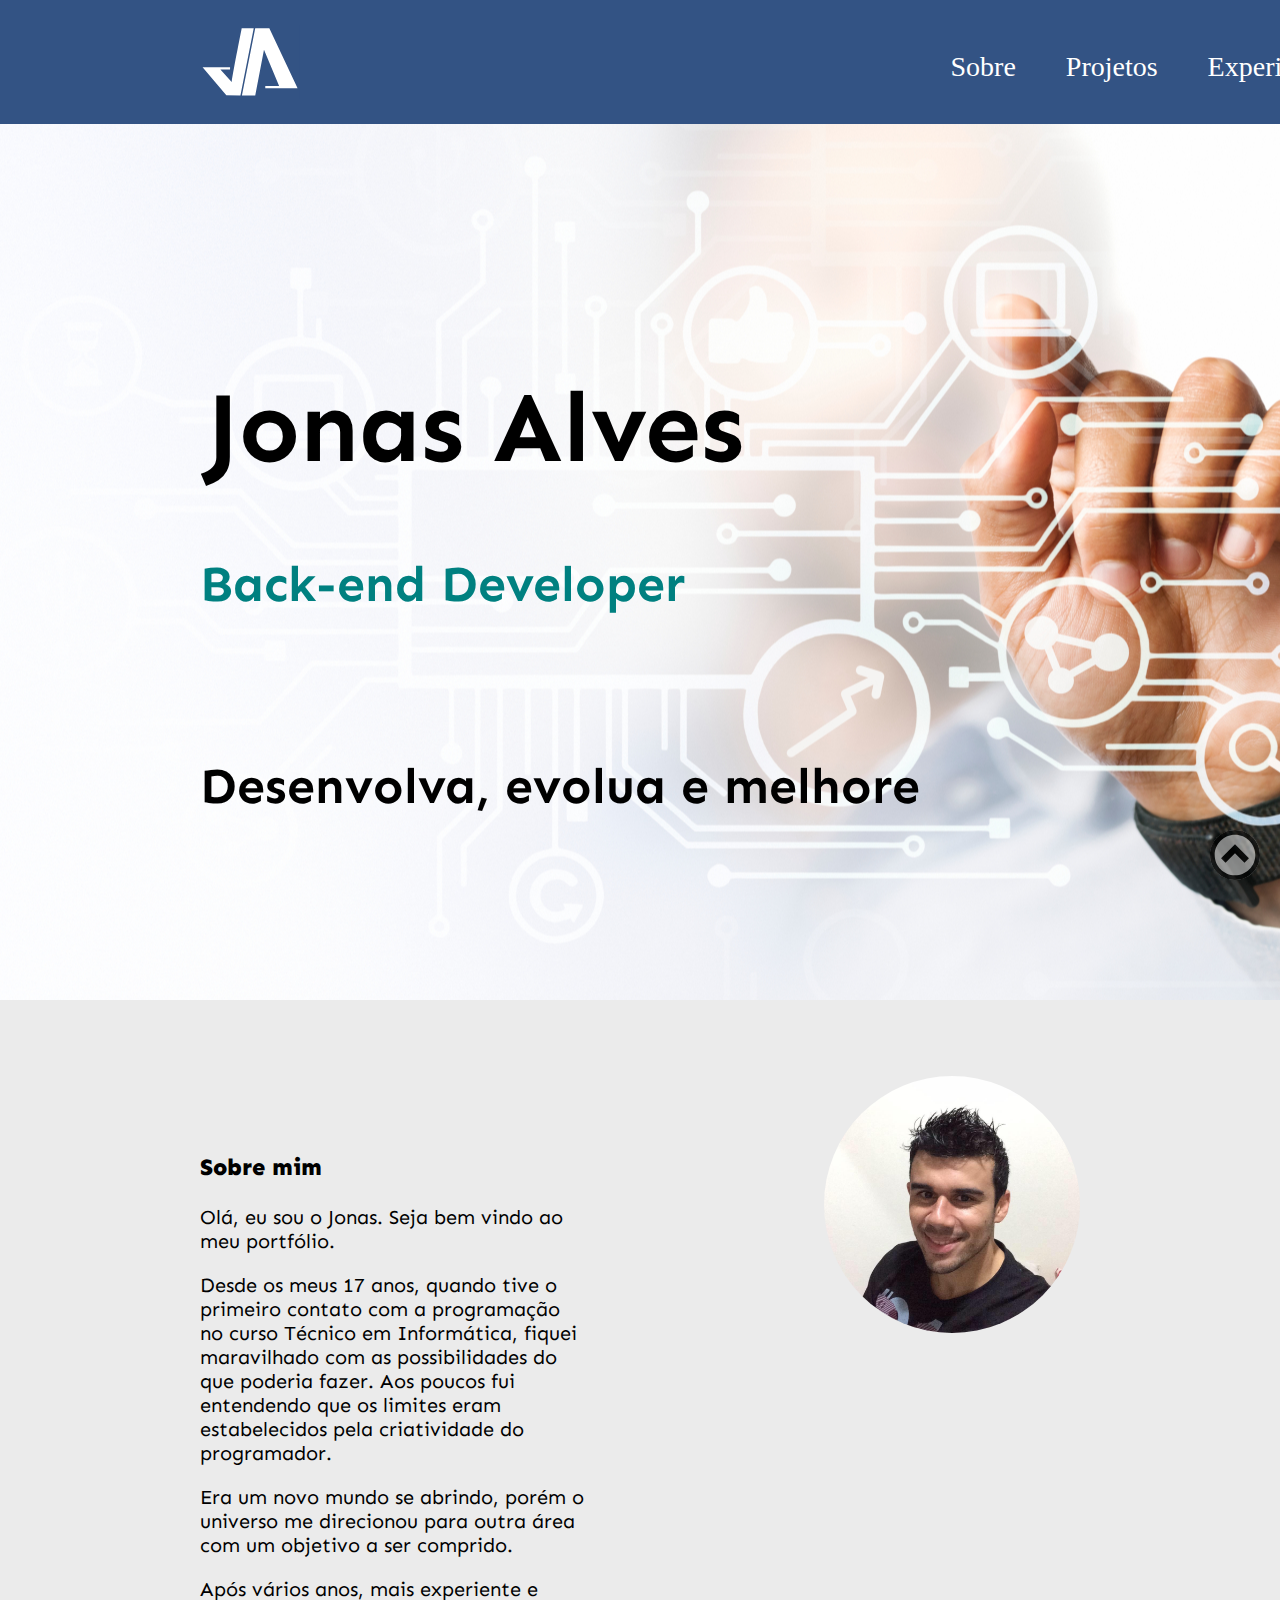
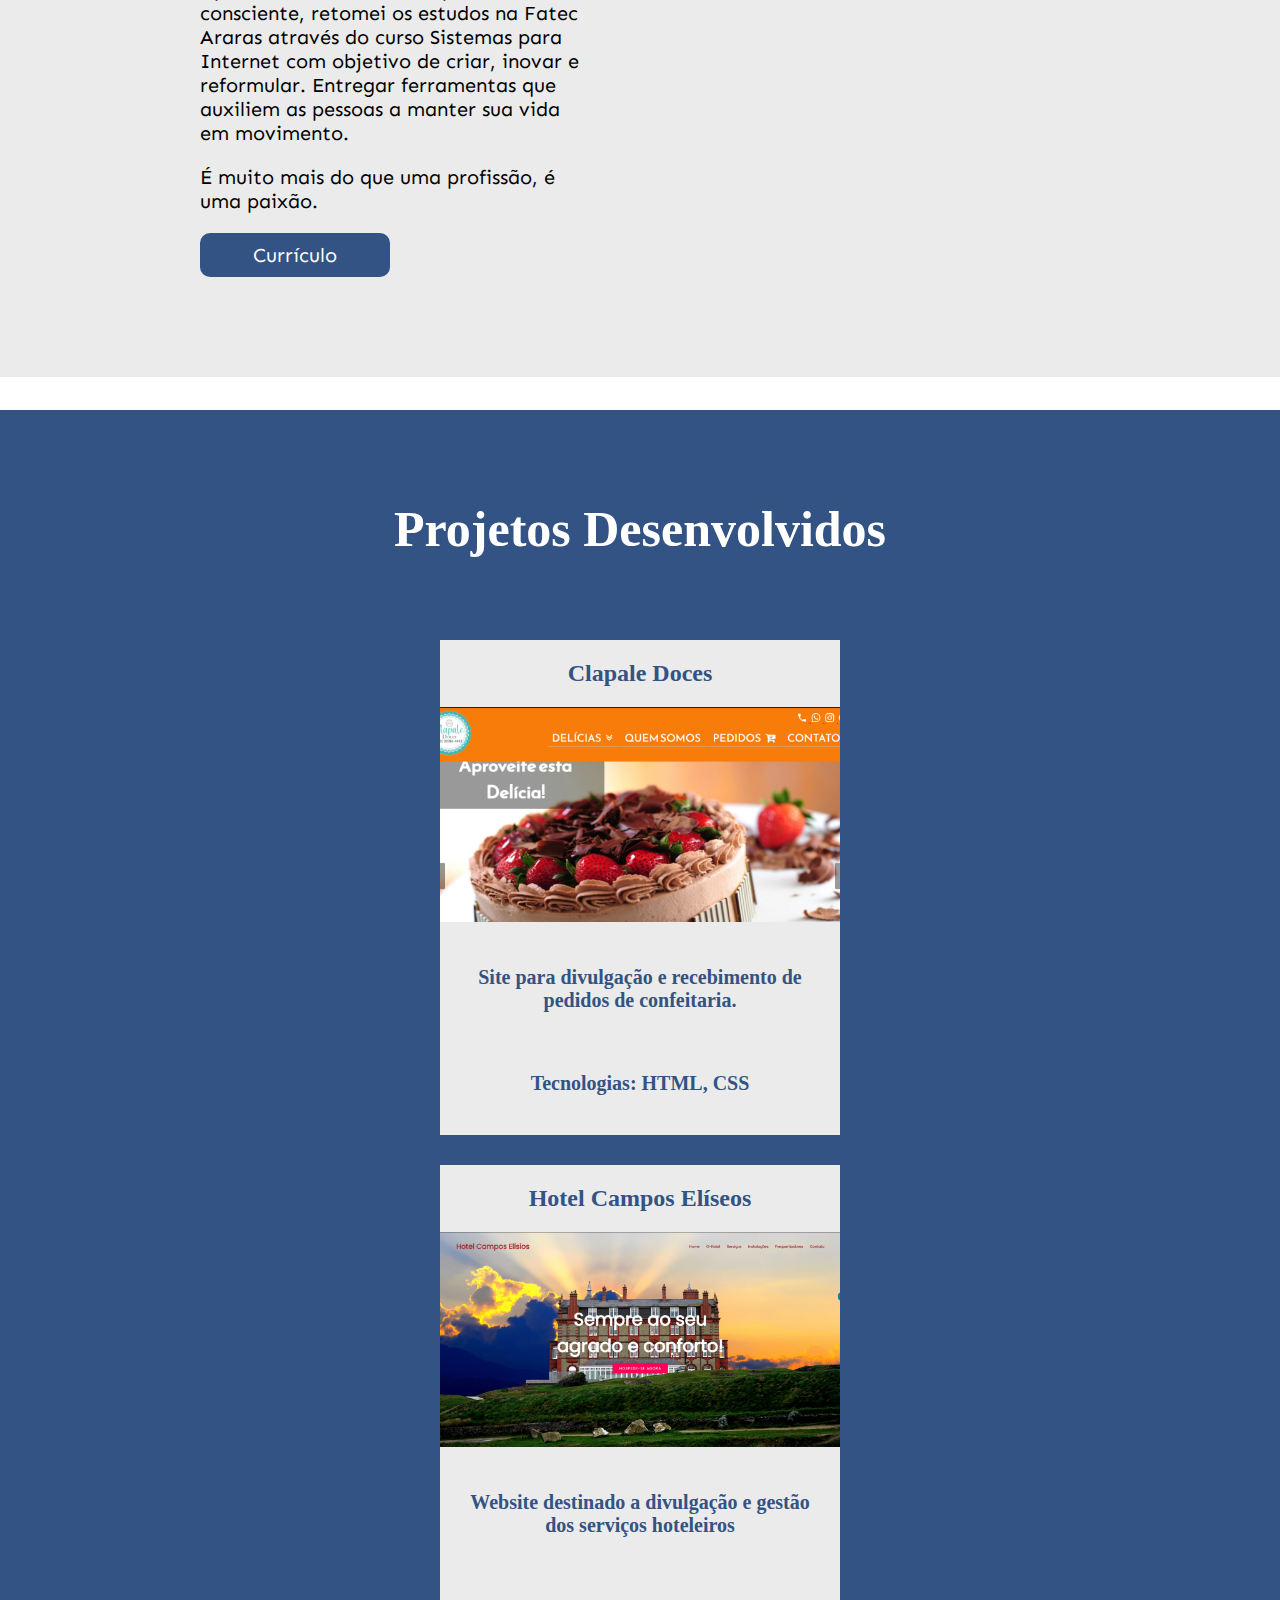
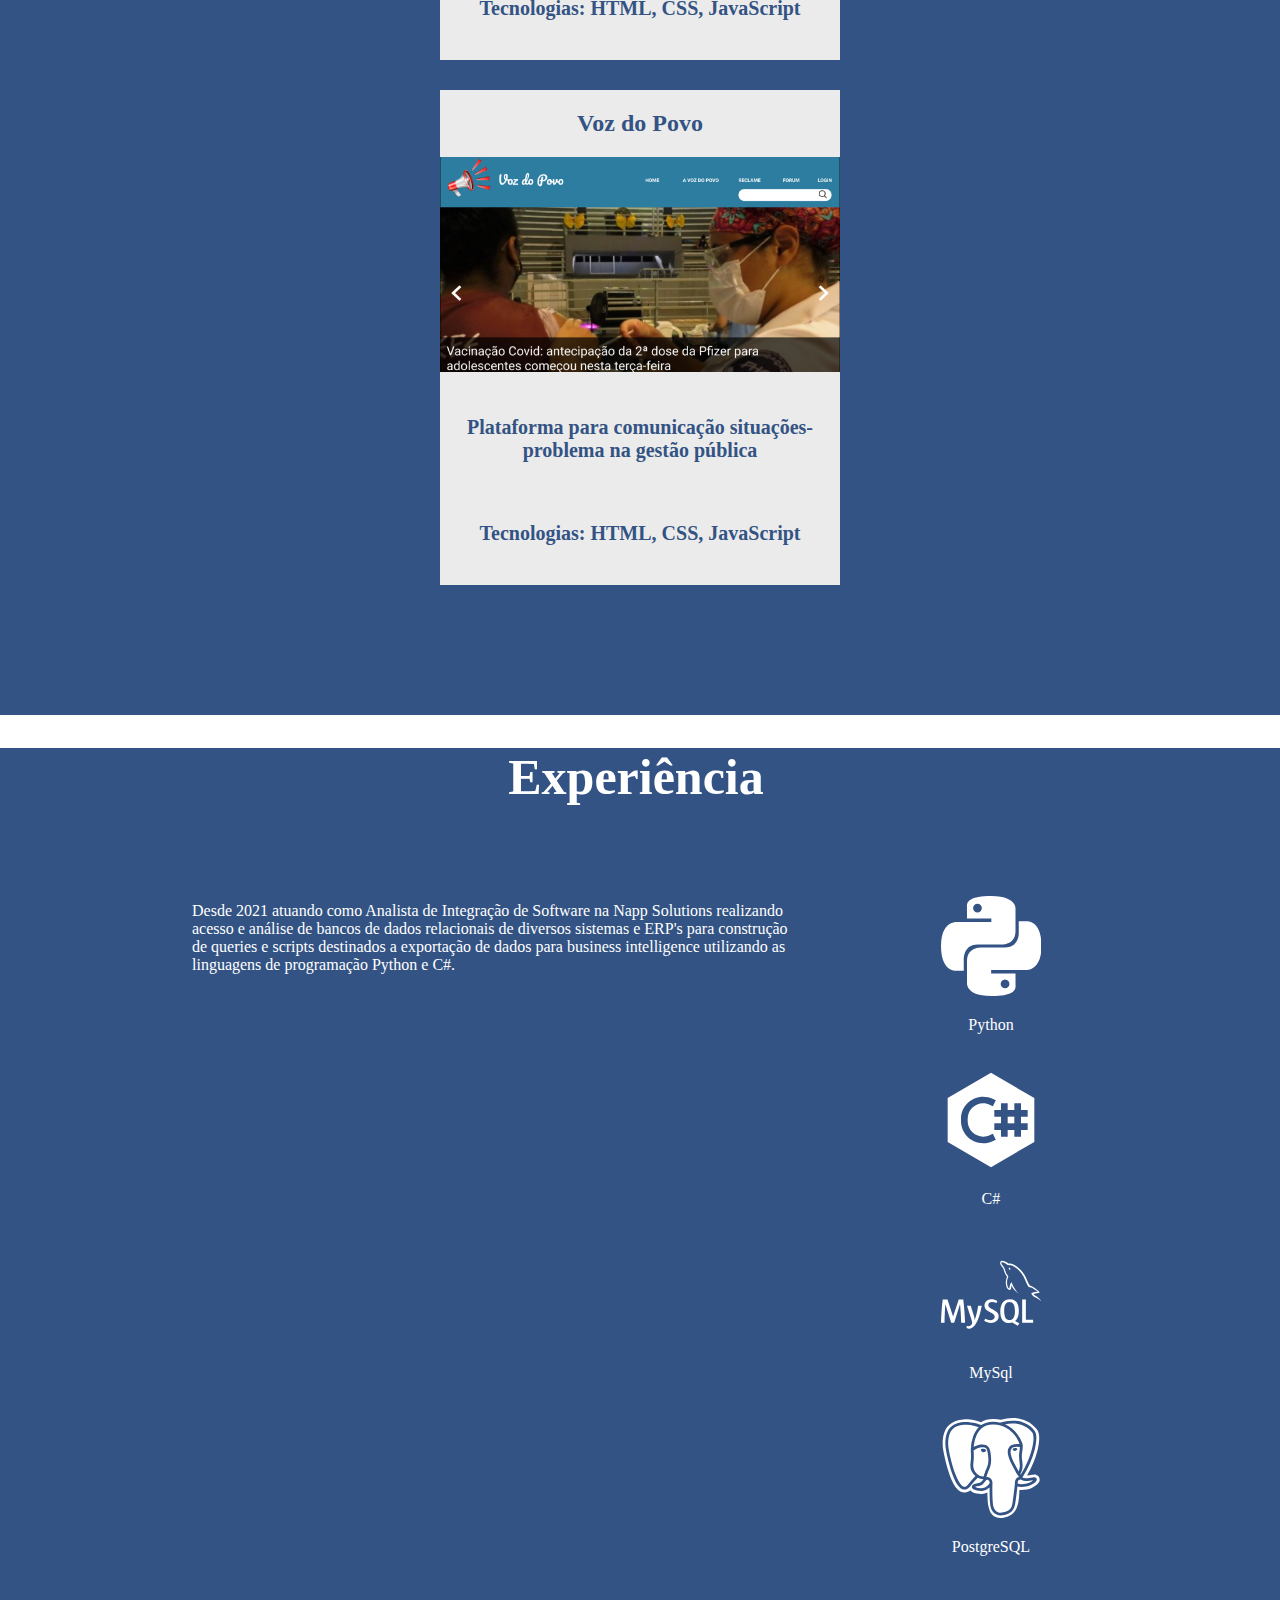
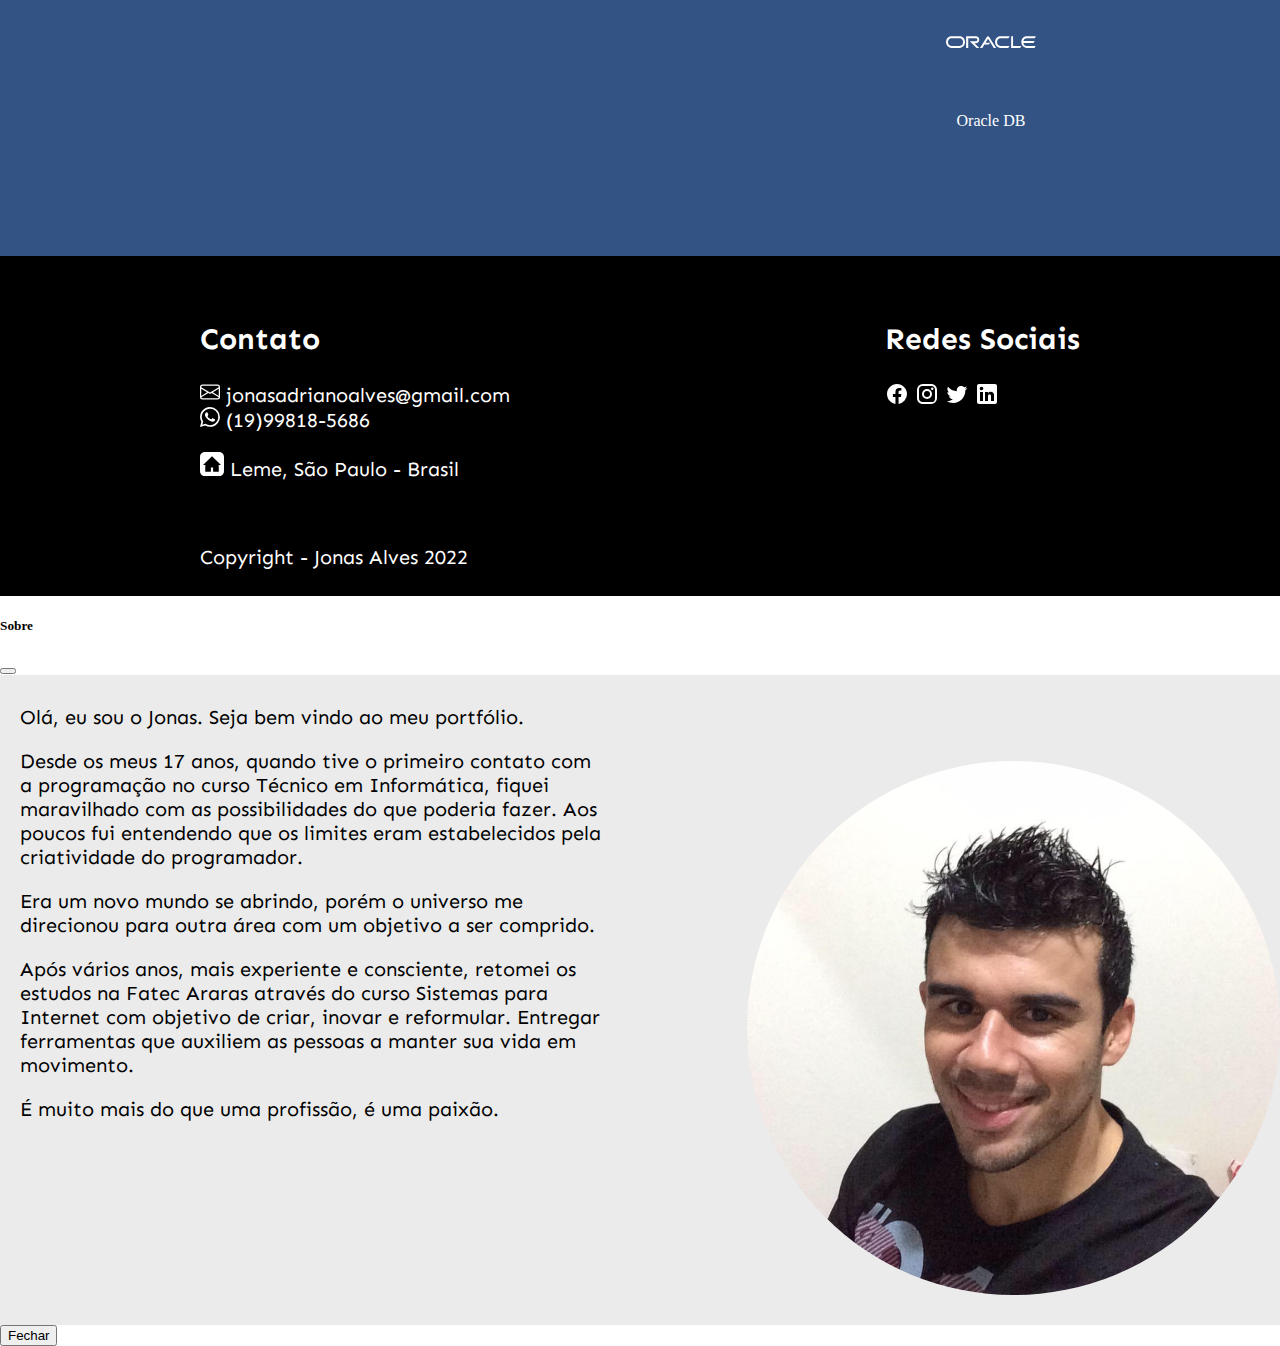
==== commit d9384eee: "Adicionad opcao experiencia no menu" ====
--- a/index.html
+++ b/index.html
@@ -31,8 +31,9 @@
               </div>
 
             <ul class="navBar">
+                <li><a href="#sobre" onclick="toggleMenu();">Sobre</a></li>
                 <li><a href="#inicioprojetos" onclick="toggleMenu();" onmouseover="mudacormenu()"; onmouseout="voltacormenu();">Projetos</a></li>
-                <li><a href="#sobre" onclick="toggleMenu();">Sobre</a></li>
+                <li><a href="#experiencia" onclick="toggleMenu();">Experiência</a></li>
                 <li><a href="#rodape" onclick="toggleMenu();">Contato</a></li>
             </ul>
 
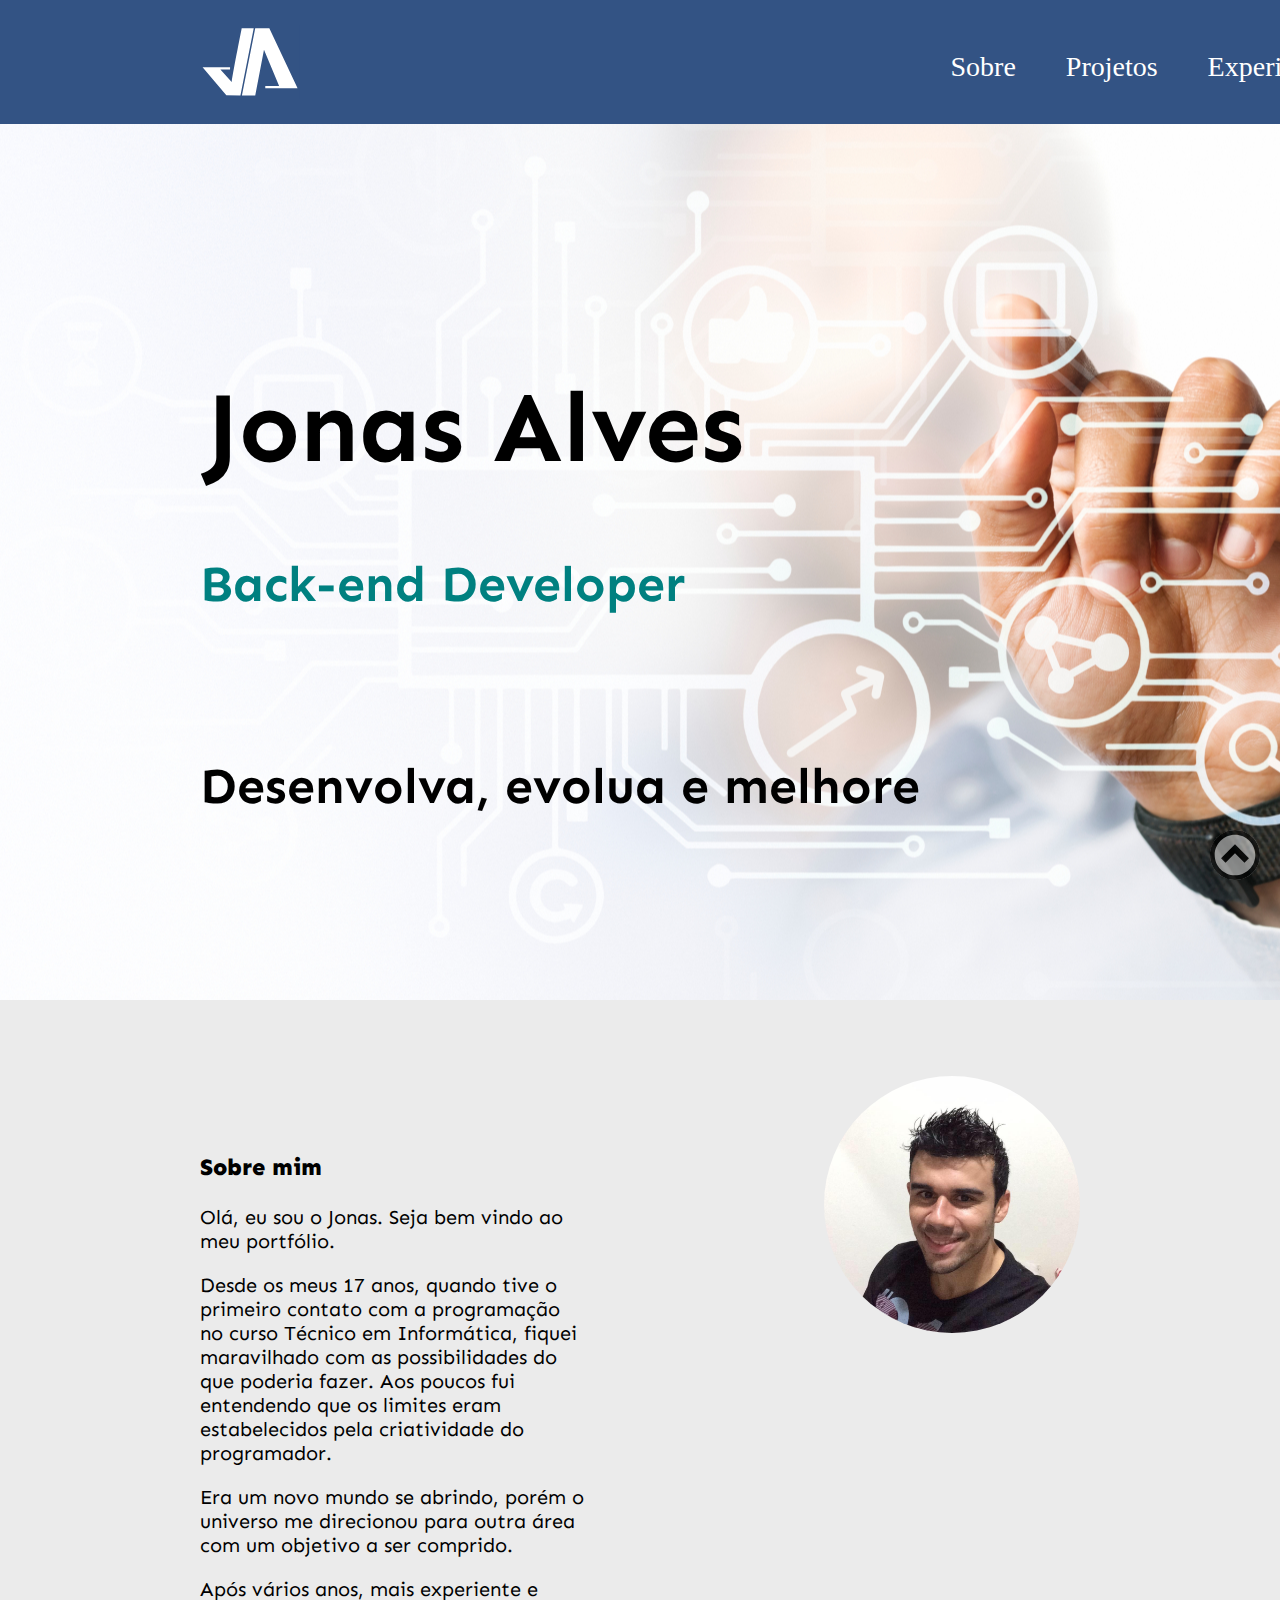
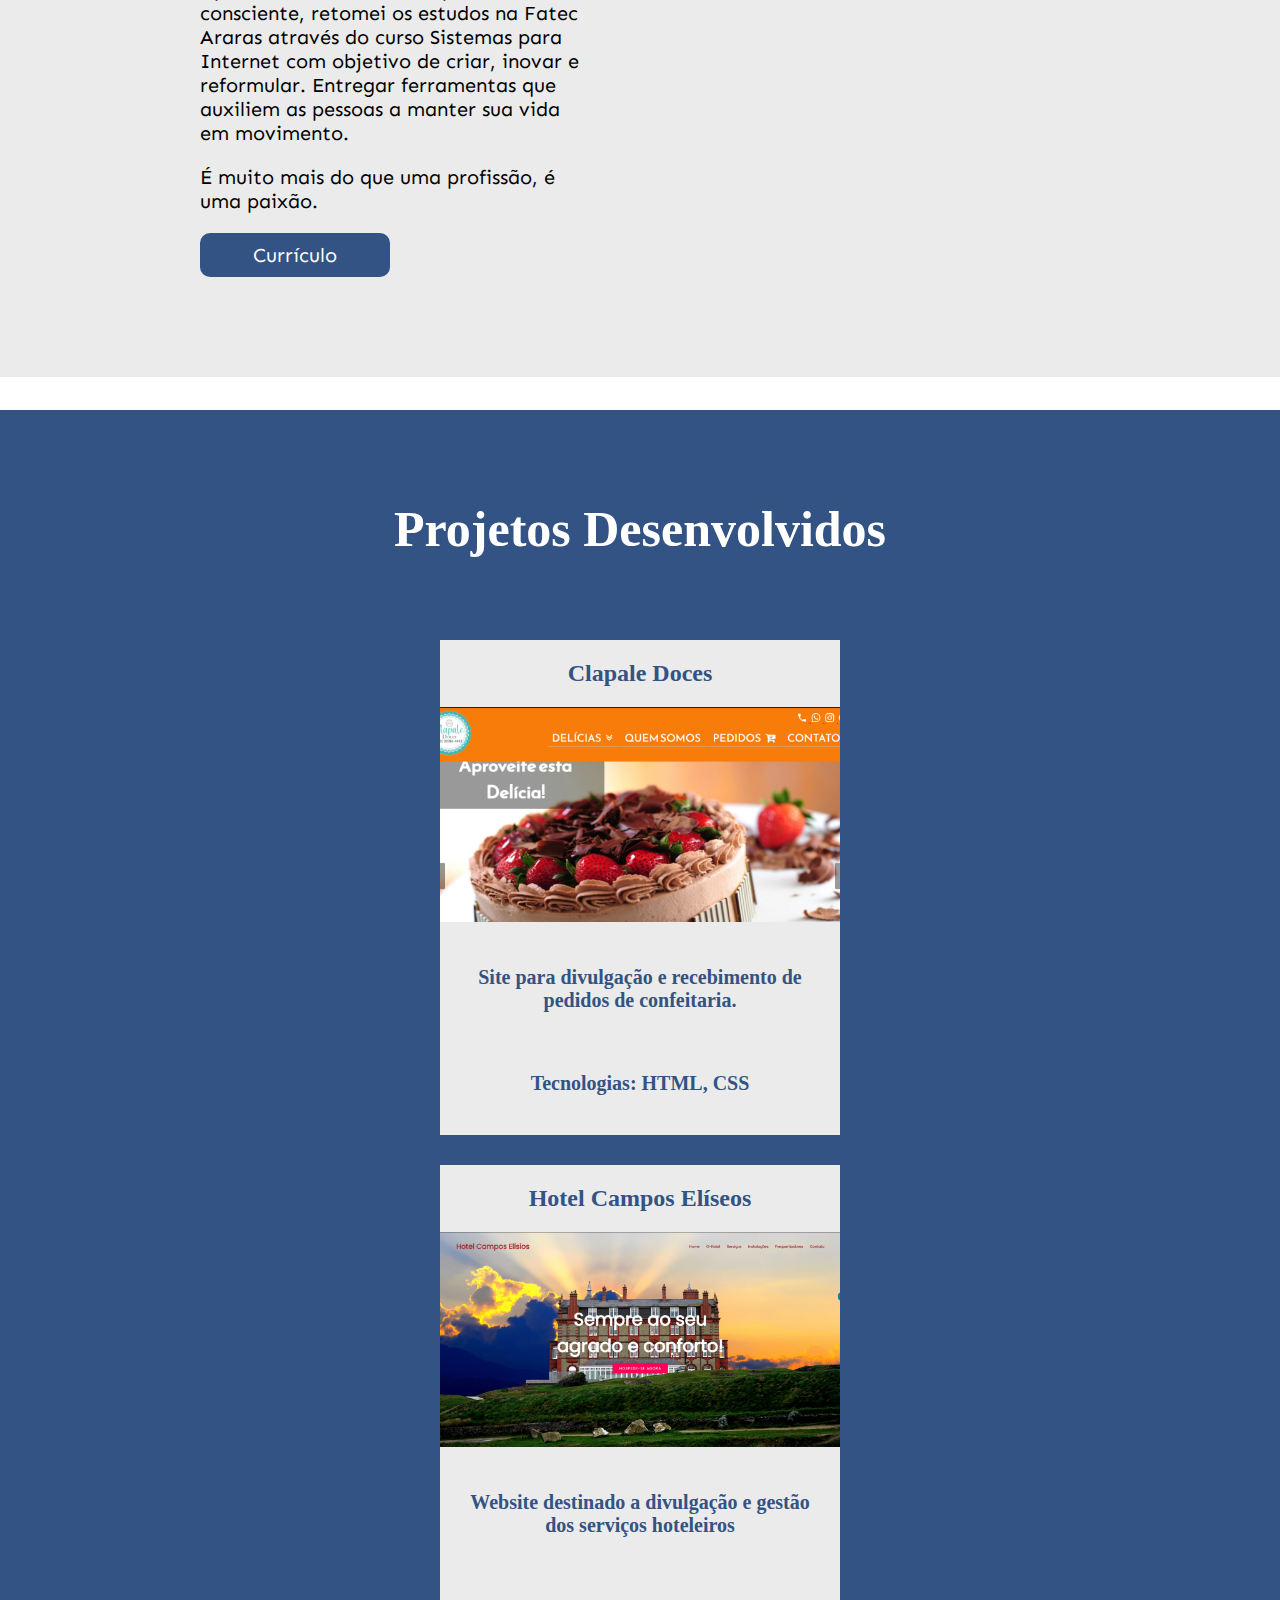
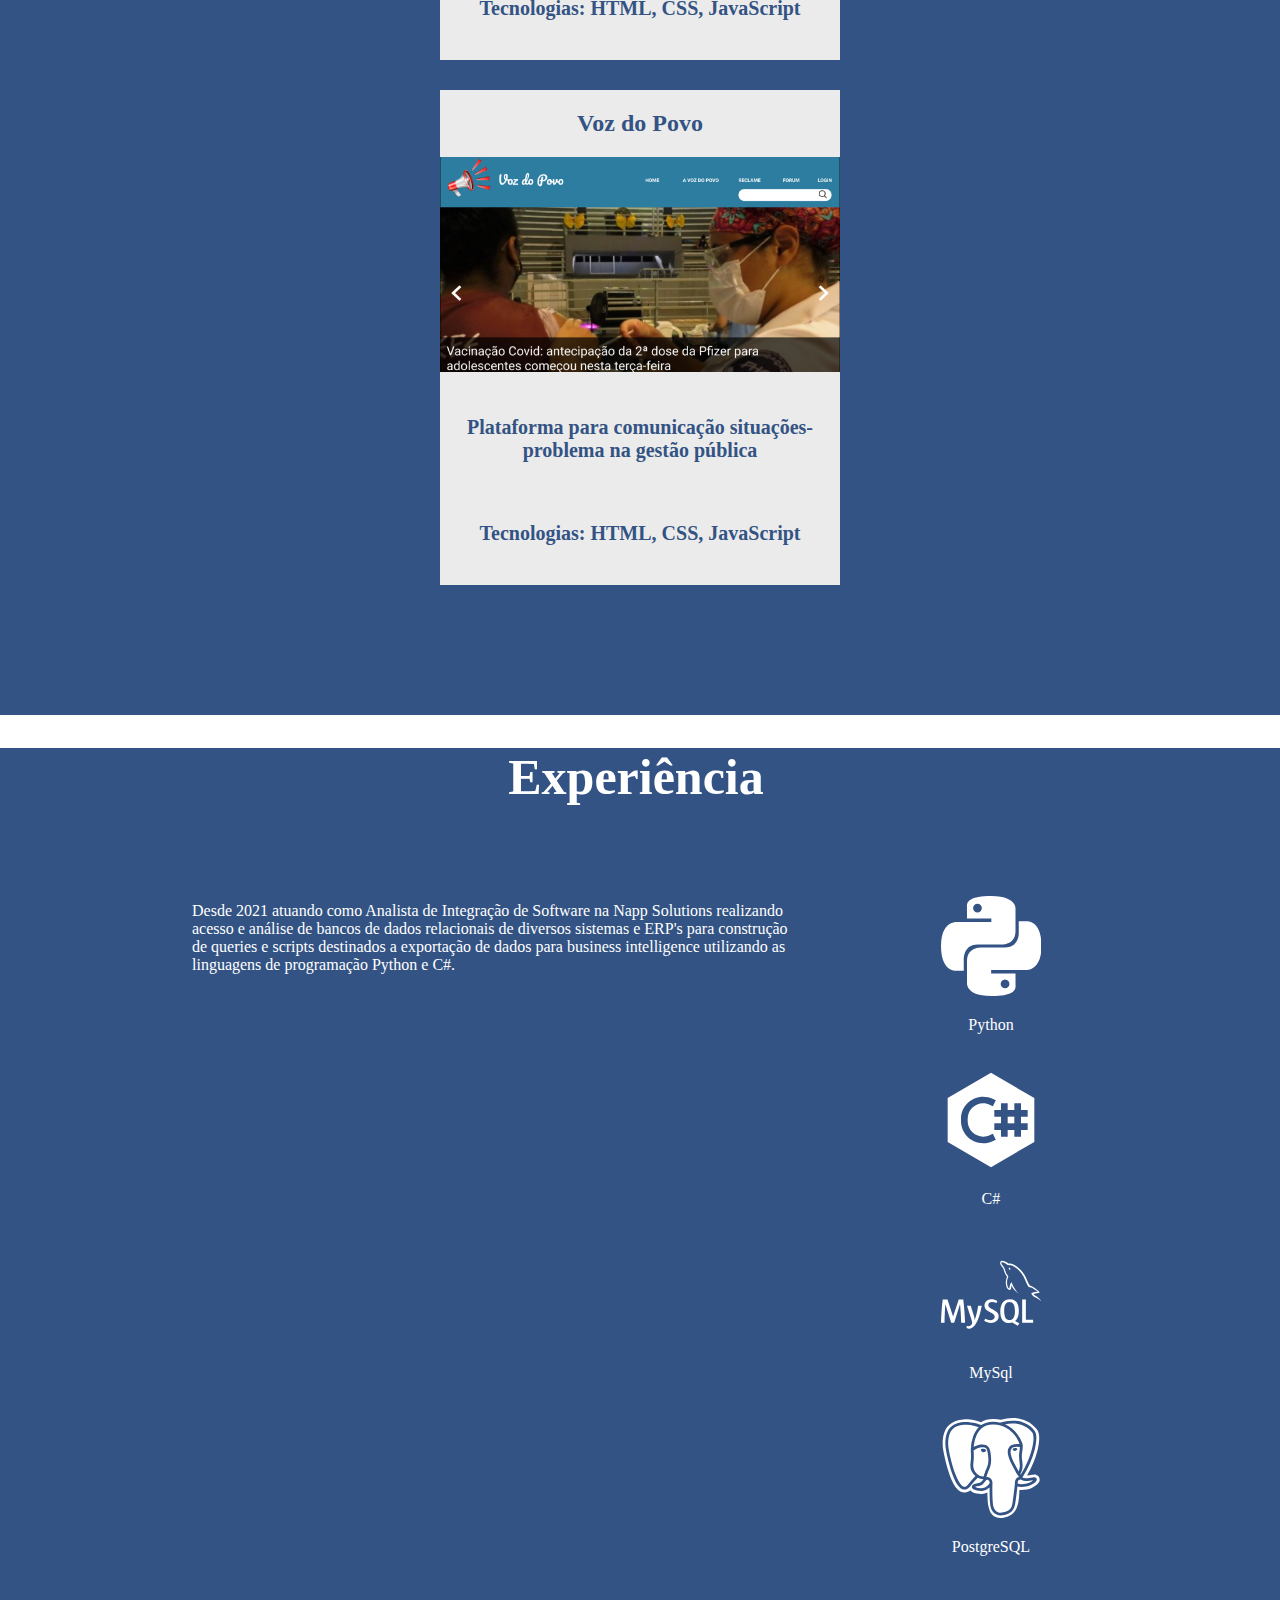
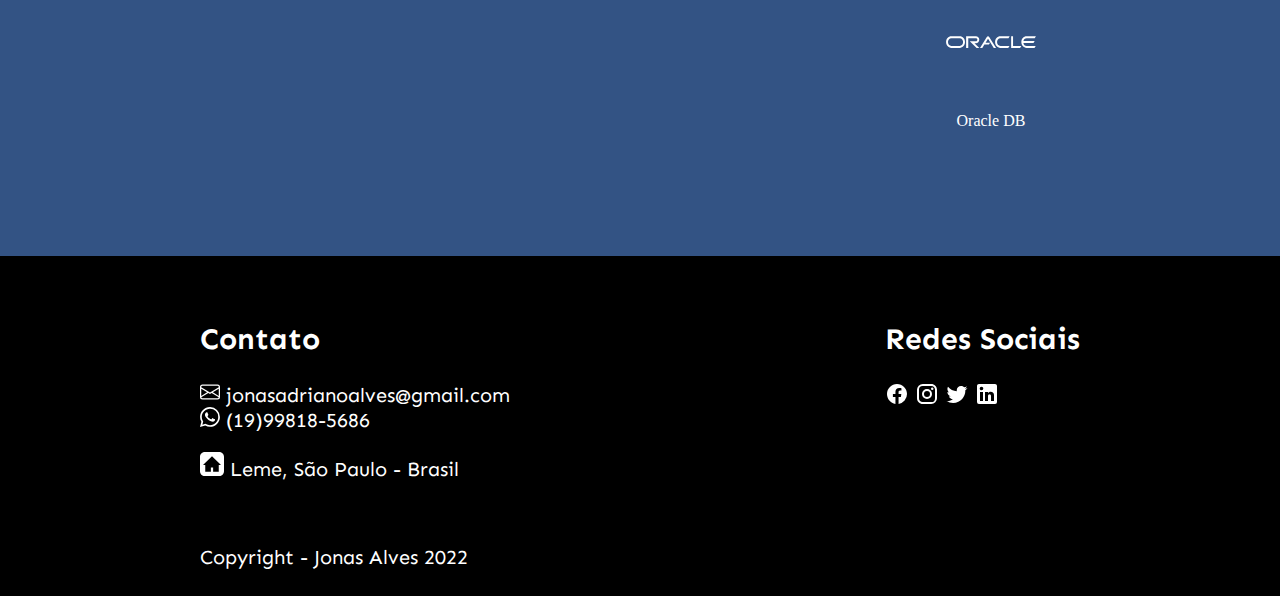
==== commit a4ab62b8: "Ajustado pagina Clapale Doces" ====
--- a/index.html
+++ b/index.html
@@ -219,45 +219,7 @@
             </a>
         </div>
     </footer>
-    <div class="modal fade" id="infosobre" tabindex="-1" aria-labelledby="exampleModalLabel" aria-hidden="true">
-        <div class="modal-dialog modal-xl">
-        <div class="modal-content">
-            <div class="modal-header">
-            <h5 class="modal-title" id="exampleModalLabel">Sobre</h5>
-            <button type="button" class="btn-close" data-bs-dismiss="modal" aria-label="Close"></button>
-            </div>
-            <div class="modal-body">
-            <div class="sobrex colunas">
-                <div class="texto sobrextexto">
-                <p>Olá, eu sou o Jonas. Seja bem vindo ao meu portfólio.</p>
-                <p>
-                    Desde os meus 17 anos, quando tive o primeiro contato com a programação no curso Técnico em Informática,
-                    fiquei maravilhado com as possibilidades do que poderia fazer. Aos poucos fui entendendo que os limites 
-                    eram estabelecidos pela criatividade do programador.
-                </p>
-                <p>
-                    Era um novo mundo se abrindo, porém o universo me direcionou para outra área com um objetivo a ser comprido.
-                </p>
-                <p>
-                    Após vários anos, mais experiente e consciente, retomei os estudos na Fatec Araras através do curso Sistemas
-                    para Internet com objetivo de criar, inovar e reformular. Entregar ferramentas que auxiliem as pessoas a 
-                    manter sua vida em movimento.
-                </p>
-                <p>
-                    É muito mais do que uma profissão, é uma paixão.
-                </p>
-                </div>
-                <figure>
-                    <img src="images/perfil1.jpg" alt="">
-                </figure>
-            </div>
-            </div>
-            <div class="modal-footer">
-            <button type="button" class="btn btn-secondary" data-bs-dismiss="modal">Fechar</button>
-            </div>
-        </div>
-        </div>
-    </div>
+    
     <script>
         const hamburguer = document.getElementById("hamburguer");
   
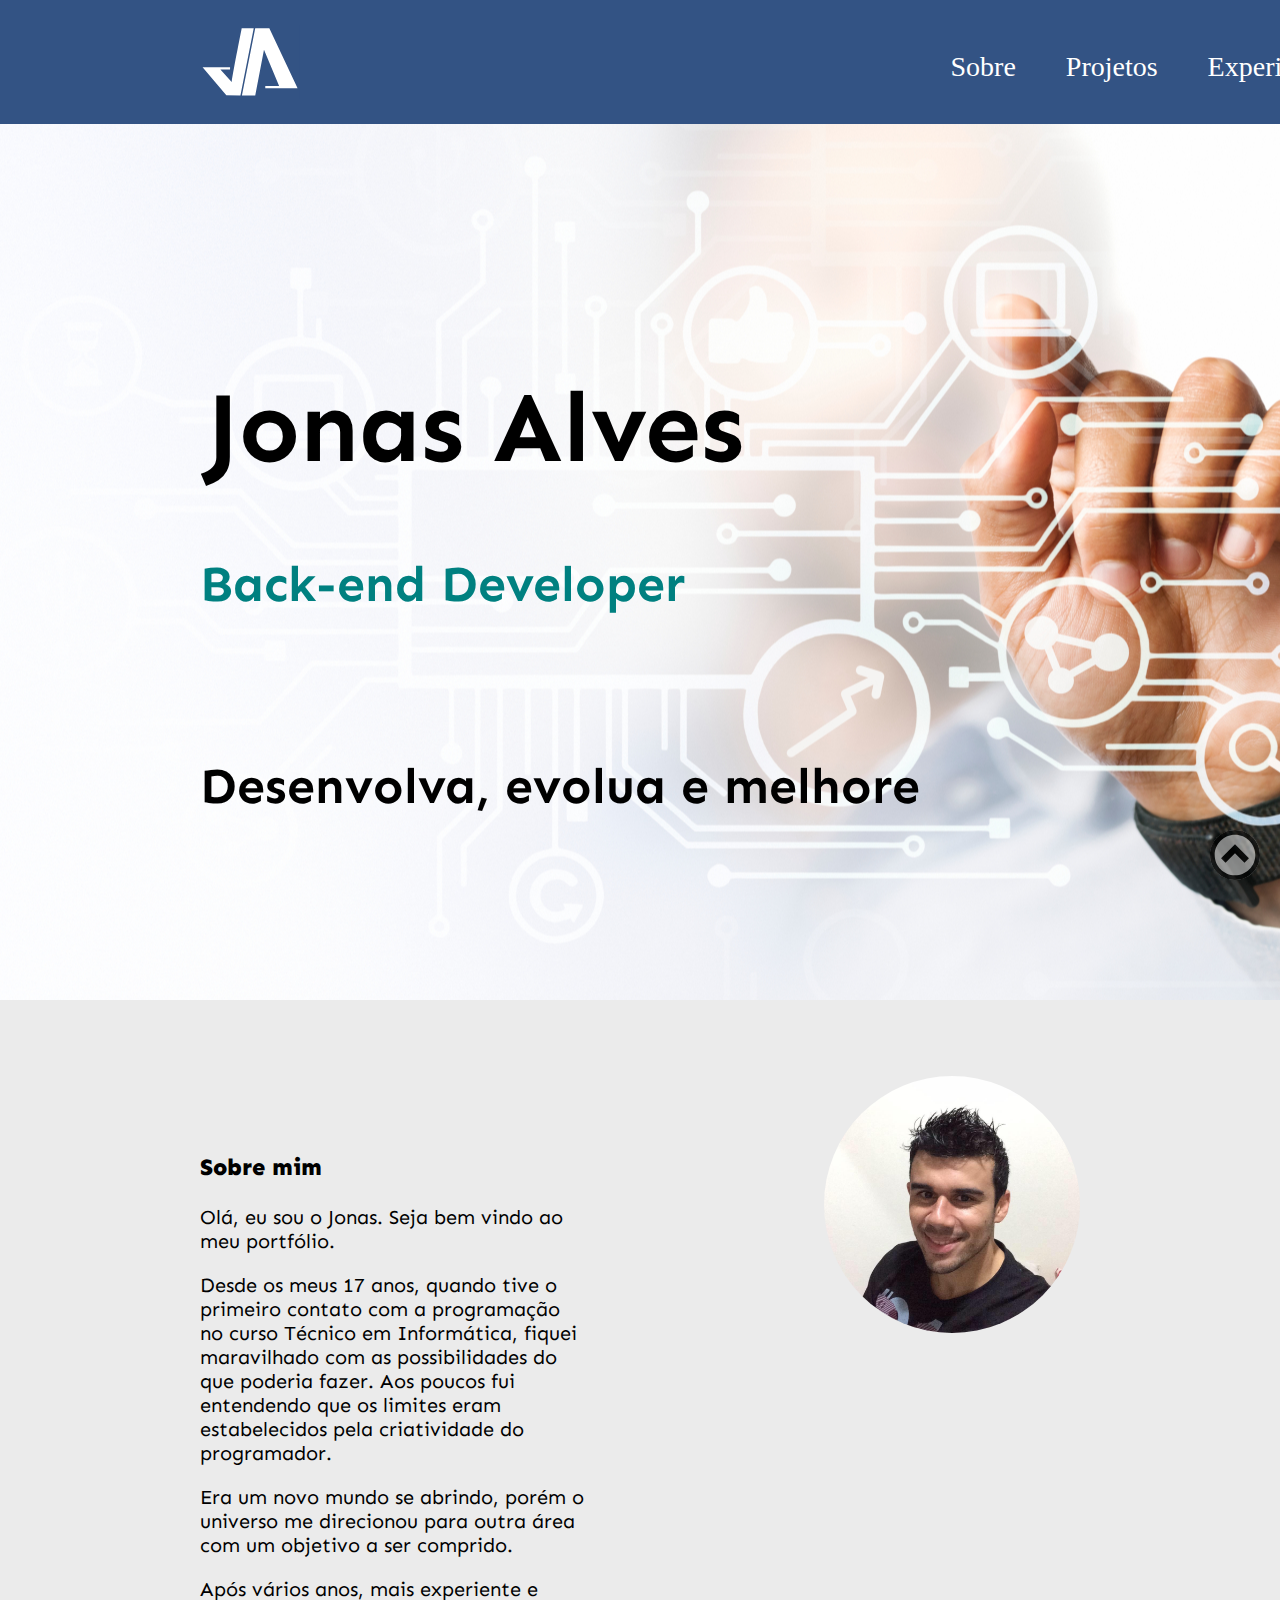
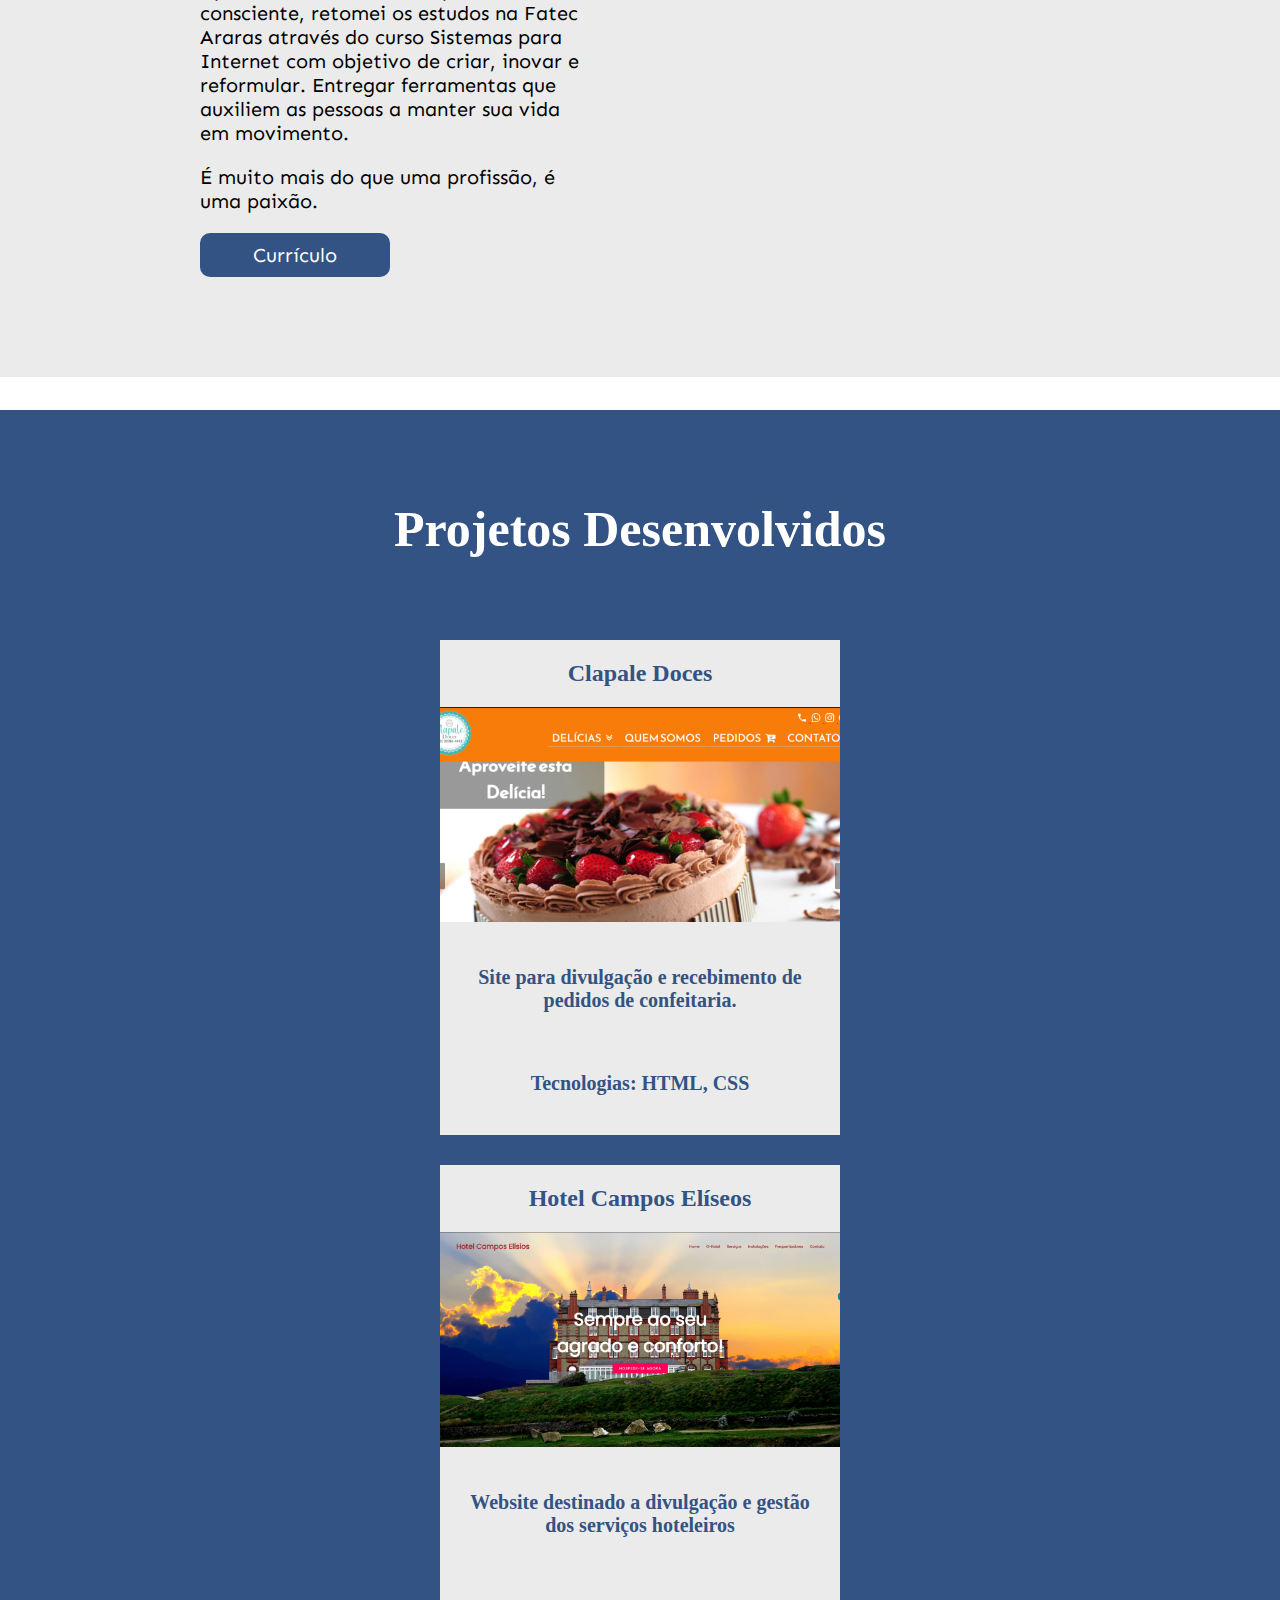
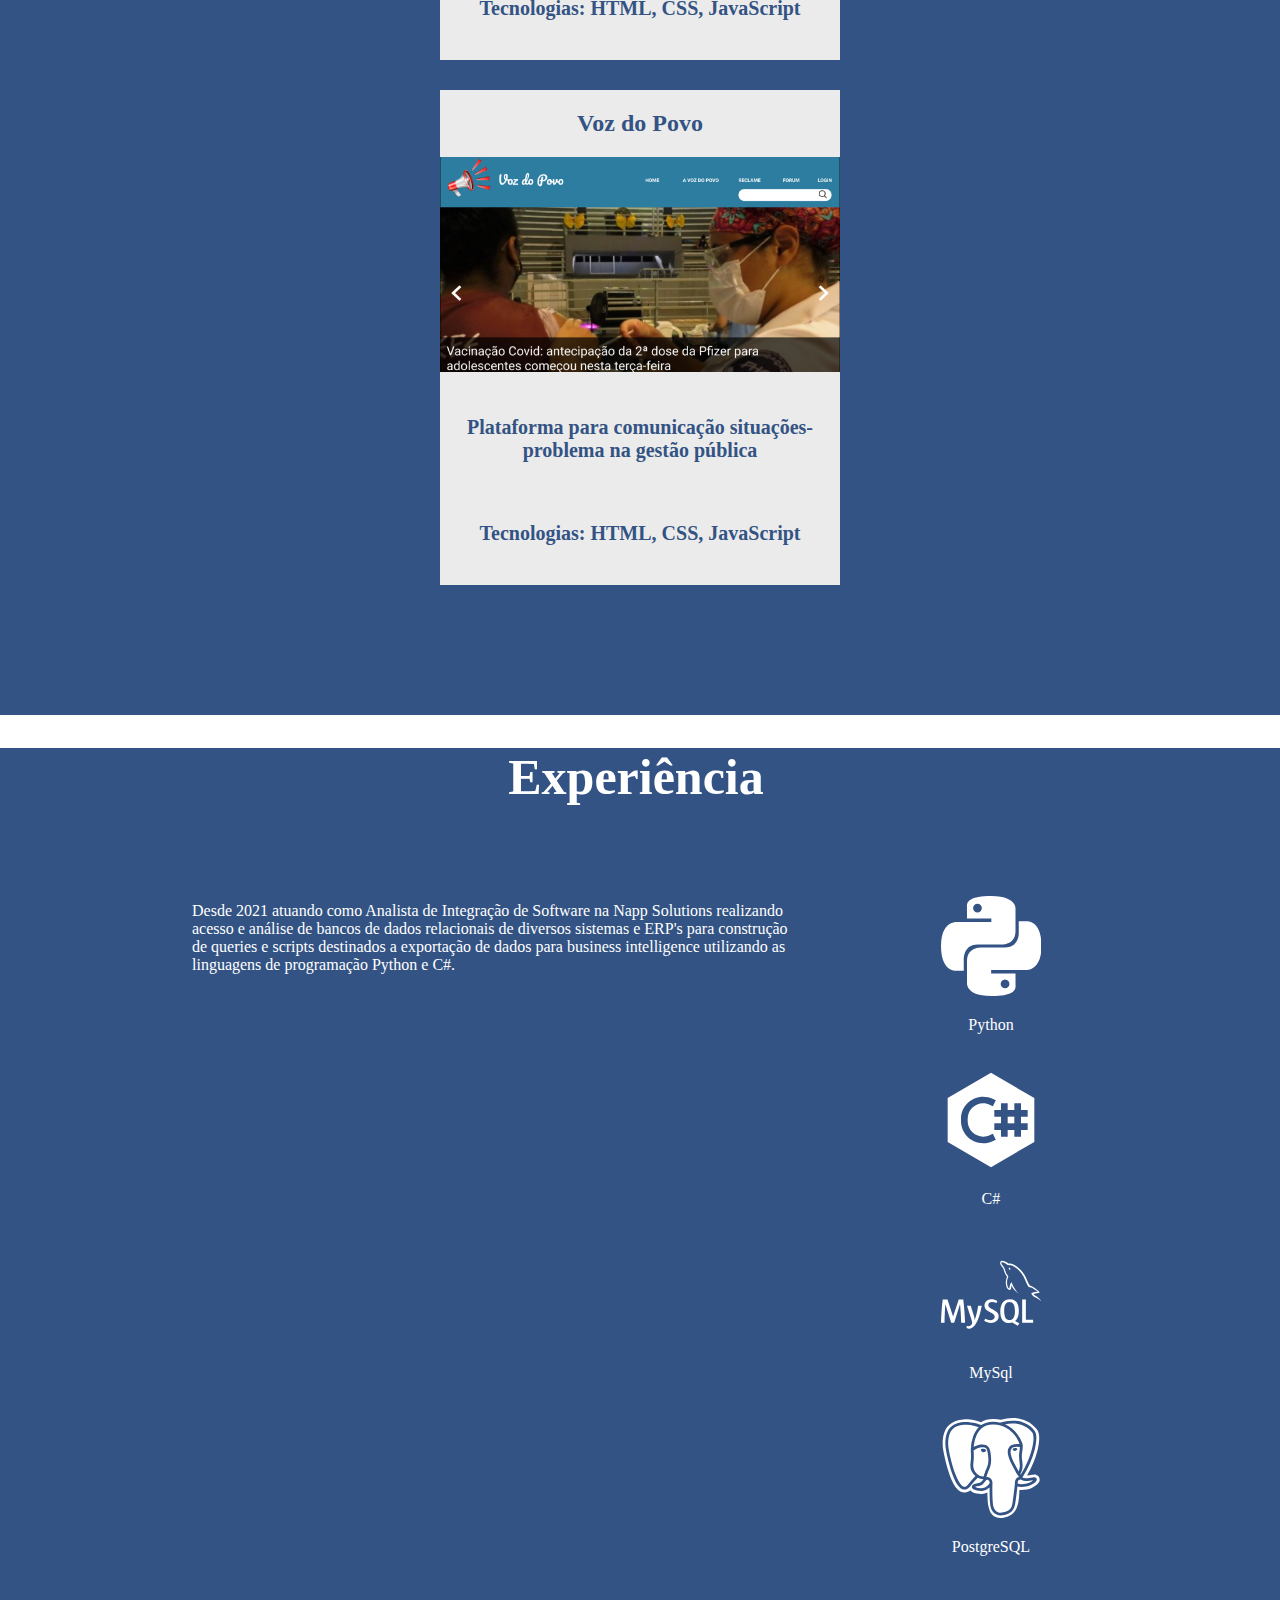
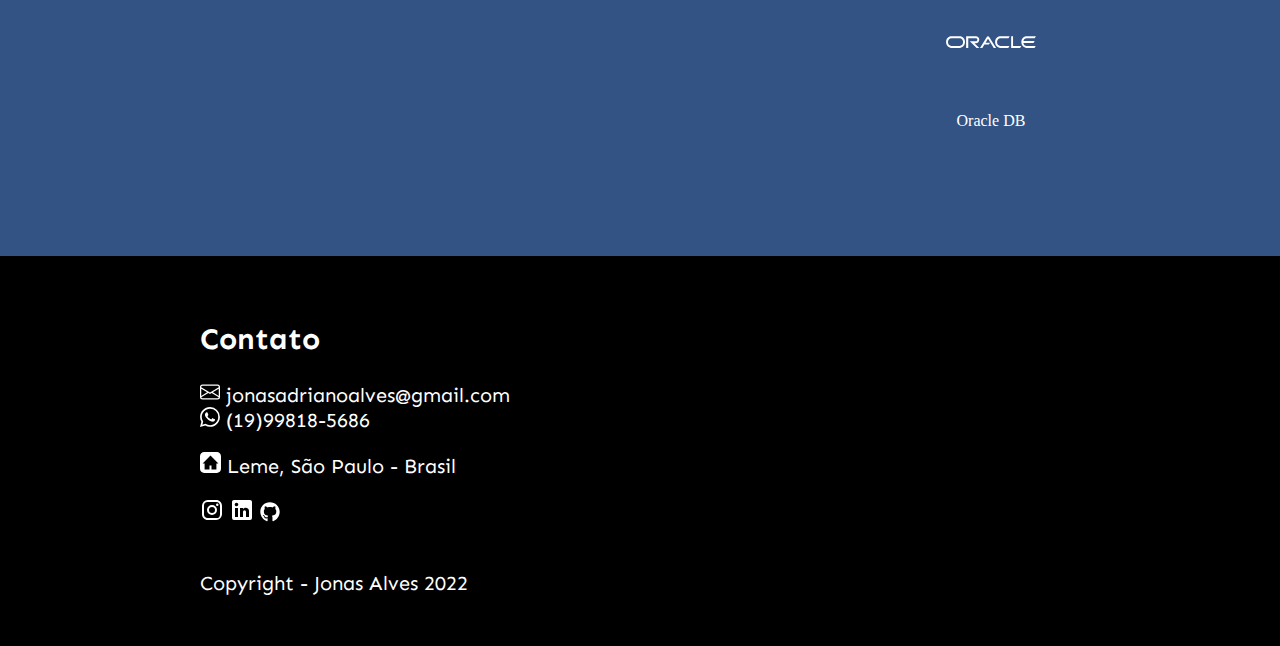
==== commit d6d23774: "Ajuste nos links de contato no footer" ====
--- a/index.html
+++ b/index.html
@@ -47,31 +47,43 @@
                 <h2 class="goal">Back-end Developer</h2>
                 <h2>Desenvolva, evolua e melhore</h2>
             </div>
+            <!--
+                SELECT
+                    *
+                FROM
+                    DEVELOPERS
+                WHERE
+                    NAME = 'JONAS ALVES'
+                AND
+                    RESULTS IS NOT NULL
+            -->
             
         </div>
         <div class="sobre colunas" id="sobre">
             <div class="texto">
-            <h3><strong>Sobre mim</strong></h3>
-            <p>Olá, eu sou o Jonas. Seja bem vindo ao meu portfólio.</p>
-            <p>
-                Desde os meus 17 anos, quando tive o primeiro contato com a programação no curso Técnico em Informática,
-                fiquei maravilhado com as possibilidades do que poderia fazer. Aos poucos fui entendendo que os limites 
-                eram estabelecidos pela criatividade do programador.
-            </p>
-            <p>
-                Era um novo mundo se abrindo, porém o universo me direcionou para outra área com um objetivo a ser comprido.
-            </p>
-            <p>
-                Após vários anos, mais experiente e consciente, retomei os estudos na Fatec Araras através do curso Sistemas
-                para Internet com objetivo de criar, inovar e reformular. Entregar ferramentas que auxiliem as pessoas a 
-                manter sua vida em movimento.
-            </p>
-            <p>
-                É muito mais do que uma profissão, é uma paixão.
-            </p>
-            <div class="linkcurriculo">
-                <a href="curriculo/curriculo.html">Currículo</a>
-            </div>
+                <h3><strong>Sobre mim</strong></h3>
+                <p>Olá, eu sou o Jonas. Seja bem vindo ao meu portfólio.</p>
+                <p>
+                    Desde os meus 17 anos, quando tive o primeiro contato com a programação no curso Técnico em Informática,
+                    fiquei maravilhado com as possibilidades do que poderia fazer. Aos poucos fui entendendo que os limites 
+                    eram estabelecidos pela criatividade do programador.
+                </p>
+                <p>
+                    Era um novo mundo se abrindo, porém o universo me direcionou para outra área com um objetivo a ser comprido.
+                </p>
+                <p>
+                    Após vários anos, mais experiente e consciente, retomei os estudos na Fatec Araras através do curso Sistemas
+                    para Internet com objetivo de criar, inovar e reformular. Entregar ferramentas que auxiliem as pessoas a 
+                    manter sua vida em movimento.
+                </p>
+                <p>
+                    É muito mais do que uma profissão, é uma paixão.
+                </p>
+                <a href="curriculo/curriculo.html">
+                <div class="linkcurriculo">
+                    <span>Currículo</span>
+                </div>
+                </a>
             </div>
             <figure>
                 <img src="images/perfil1.jpg" alt="">
@@ -166,7 +178,7 @@
                 <div class="local colunas">
                     <p>
                     <svg version="1.1" id="Capa_1" xmlns="http://www.w3.org/2000/svg" xmlns:xlink="http://www.w3.org/1999/xlink" x="0px" y="0px"
-                        width="24px" height="24px" viewBox="0 0 106.048 106.048" style="enable-background:new 0 0 106.048 106.048;"
+                        width="21px" height="21px" viewBox="0 0 106.048 106.048" style="enable-background:new 0 0 106.048 106.048;"
                         xml:space="preserve">
                     <g>
                     <path style="fill:#ffffff;" d="M84.838,0H21.209C9.543,0,0,9.548,0,21.209v63.629c0,11.672,9.543,21.21,21.209,21.21h63.628
@@ -176,8 +188,22 @@
                 </svg>
                     Leme, São Paulo - Brasil</p>
                 </div>
-            </div>
-            
+                <a href="https://www.instagram.com/alves.jona/" target="_blank" aria-label="instagram">
+                    <svg style="width:24px;height:24px" viewBox="0 0 24 24">
+                        <path fill="currentColor" d="M7.8,2H16.2C19.4,2 22,4.6 22,7.8V16.2A5.8,5.8 0 0,1 16.2,22H7.8C4.6,22 2,19.4 2,16.2V7.8A5.8,5.8 0 0,1 7.8,2M7.6,4A3.6,3.6 0 0,0 4,7.6V16.4C4,18.39 5.61,20 7.6,20H16.4A3.6,3.6 0 0,0 20,16.4V7.6C20,5.61 18.39,4 16.4,4H7.6M17.25,5.5A1.25,1.25 0 0,1 18.5,6.75A1.25,1.25 0 0,1 17.25,8A1.25,1.25 0 0,1 16,6.75A1.25,1.25 0 0,1 17.25,5.5M12,7A5,5 0 0,1 17,12A5,5 0 0,1 12,17A5,5 0 0,1 7,12A5,5 0 0,1 12,7M12,9A3,3 0 0,0 9,12A3,3 0 0,0 12,15A3,3 0 0,0 15,12A3,3 0 0,0 12,9Z" />
+                    </svg>
+                </a>
+                <a href="https://www.linkedin.com/in/jonasadrianoalves/" target="blank" aria-label="Linkedin">
+                    <svg style="width:24px;height:24px" viewBox="0 0 24 24">
+                        <path fill="currentColor" d="M19,19H16V13.7A1.5,1.5 0 0,0 14.5,12.2A1.5,1.5 0 0,0 13,13.7V19H10V10H13V11.2C13.5,10.36 14.59,9.8 15.5,9.8A3.5,3.5 0 0,1 19,13.3M6.5,8.31C5.5,8.31 4.69,7.5 4.69,6.5A1.81,1.81 0 0,1 6.5,4.69C7.5,4.69 8.31,5.5 8.31,6.5A1.81,1.81 0 0,1 6.5,8.31M8,19H5V10H8M20,2H4C2.89,2 2,2.89 2,4V20A2,2 0 0,0 4,22H20A2,2 0 0,0 22,20V4C22,2.89 21.1,2 20,2Z" />
+                    </svg>
+                </a>
+                <a href="https://github.com/jo-alves22" target="_blank" rel="noreferrer" aria-label="Github">
+                    <svg stroke="currentColor" fill="currentColor" stroke-width="0" viewBox="0 0 496 512" class="social-icon" height="1em" width="1em" xmlns="http://www.w3.org/2000/svg"><path d="M165.9 397.4c0 2-2.3 3.6-5.2 3.6-3.3.3-5.6-1.3-5.6-3.6 0-2 2.3-3.6 5.2-3.6 3-.3 5.6 1.3 5.6 3.6zm-31.1-4.5c-.7 2 1.3 4.3 4.3 4.9 2.6 1 5.6 0 6.2-2s-1.3-4.3-4.3-5.2c-2.6-.7-5.5.3-6.2 2.3zm44.2-1.7c-2.9.7-4.9 2.6-4.6 4.9.3 2 2.9 3.3 5.9 2.6 2.9-.7 4.9-2.6 4.6-4.6-.3-1.9-3-3.2-5.9-2.9zM244.8 8C106.1 8 0 113.3 0 252c0 110.9 69.8 205.8 169.5 239.2 12.8 2.3 17.3-5.6 17.3-12.1 0-6.2-.3-40.4-.3-61.4 0 0-70 15-84.7-29.8 0 0-11.4-29.1-27.8-36.6 0 0-22.9-15.7 1.6-15.4 0 0 24.9 2 38.6 25.8 21.9 38.6 58.6 27.5 72.9 20.9 2.3-16 8.8-27.1 16-33.7-55.9-6.2-112.3-14.3-112.3-110.5 0-27.5 7.6-41.3 23.6-58.9-2.6-6.5-11.1-33.3 2.6-67.9 20.9-6.5 69 27 69 27 20-5.6 41.5-8.5 62.8-8.5s42.8 2.9 62.8 8.5c0 0 48.1-33.6 69-27 13.7 34.7 5.2 61.4 2.6 67.9 16 17.7 25.8 31.5 25.8 58.9 0 96.5-58.9 104.2-114.8 110.5 9.2 7.9 17 22.9 17 46.4 0 33.7-.3 75.4-.3 83.6 0 6.5 4.6 14.4 17.3 12.1C428.2 457.8 496 362.9 496 252 496 113.3 383.5 8 244.8 8zM97.2 352.9c-1.3 1-1 3.3.7 5.2 1.6 1.6 3.9 2.3 5.2 1 1.3-1 1-3.3-.7-5.2-1.6-1.6-3.9-2.3-5.2-1zm-10.8-8.1c-.7 1.3.3 2.9 2.3 3.9 1.6 1 3.6.7 4.3-.7.7-1.3-.3-2.9-2.3-3.9-2-.6-3.6-.3-4.3.7zm32.4 35.6c-1.6 1.3-1 4.3 1.3 6.2 2.3 2.3 5.2 2.6 6.5 1 1.3-1.3.7-4.3-1.3-6.2-2.2-2.3-5.2-2.6-6.5-1zm-11.4-14.7c-1.6 1-1.6 3.6 0 5.9 1.6 2.3 4.3 3.3 5.6 2.3 1.6-1.3 1.6-3.9 0-6.2-1.4-2.3-4-3.3-5.6-2z"></path></svg>
+                </a>
+
+            </div>
+            <!--
             <div class="social">
                 <h2>Redes Sociais</h2>
                 <a href="https://www.facebook.com/jonas.alves.391/" target="_blank">
@@ -200,8 +226,12 @@
                         <path fill="currentColor" d="M19,19H16V13.7A1.5,1.5 0 0,0 14.5,12.2A1.5,1.5 0 0,0 13,13.7V19H10V10H13V11.2C13.5,10.36 14.59,9.8 15.5,9.8A3.5,3.5 0 0,1 19,13.3M6.5,8.31C5.5,8.31 4.69,7.5 4.69,6.5A1.81,1.81 0 0,1 6.5,4.69C7.5,4.69 8.31,5.5 8.31,6.5A1.81,1.81 0 0,1 6.5,8.31M8,19H5V10H8M20,2H4C2.89,2 2,2.89 2,4V20A2,2 0 0,0 4,22H20A2,2 0 0,0 22,20V4C22,2.89 21.1,2 20,2Z" />
                     </svg>
                 </a>
+                <a href="https://github.com/Gustavo-Luigi" target="_blank" rel="noreferrer" aria-label="Github">
+                    <svg stroke="currentColor" fill="currentColor" stroke-width="0" viewBox="0 0 496 512" class="social-icon" height="1em" width="1em" xmlns="http://www.w3.org/2000/svg"><path d="M165.9 397.4c0 2-2.3 3.6-5.2 3.6-3.3.3-5.6-1.3-5.6-3.6 0-2 2.3-3.6 5.2-3.6 3-.3 5.6 1.3 5.6 3.6zm-31.1-4.5c-.7 2 1.3 4.3 4.3 4.9 2.6 1 5.6 0 6.2-2s-1.3-4.3-4.3-5.2c-2.6-.7-5.5.3-6.2 2.3zm44.2-1.7c-2.9.7-4.9 2.6-4.6 4.9.3 2 2.9 3.3 5.9 2.6 2.9-.7 4.9-2.6 4.6-4.6-.3-1.9-3-3.2-5.9-2.9zM244.8 8C106.1 8 0 113.3 0 252c0 110.9 69.8 205.8 169.5 239.2 12.8 2.3 17.3-5.6 17.3-12.1 0-6.2-.3-40.4-.3-61.4 0 0-70 15-84.7-29.8 0 0-11.4-29.1-27.8-36.6 0 0-22.9-15.7 1.6-15.4 0 0 24.9 2 38.6 25.8 21.9 38.6 58.6 27.5 72.9 20.9 2.3-16 8.8-27.1 16-33.7-55.9-6.2-112.3-14.3-112.3-110.5 0-27.5 7.6-41.3 23.6-58.9-2.6-6.5-11.1-33.3 2.6-67.9 20.9-6.5 69 27 69 27 20-5.6 41.5-8.5 62.8-8.5s42.8 2.9 62.8 8.5c0 0 48.1-33.6 69-27 13.7 34.7 5.2 61.4 2.6 67.9 16 17.7 25.8 31.5 25.8 58.9 0 96.5-58.9 104.2-114.8 110.5 9.2 7.9 17 22.9 17 46.4 0 33.7-.3 75.4-.3 83.6 0 6.5 4.6 14.4 17.3 12.1C428.2 457.8 496 362.9 496 252 496 113.3 383.5 8 244.8 8zM97.2 352.9c-1.3 1-1 3.3.7 5.2 1.6 1.6 3.9 2.3 5.2 1 1.3-1 1-3.3-.7-5.2-1.6-1.6-3.9-2.3-5.2-1zm-10.8-8.1c-.7 1.3.3 2.9 2.3 3.9 1.6 1 3.6.7 4.3-.7.7-1.3-.3-2.9-2.3-3.9-2-.6-3.6-.3-4.3.7zm32.4 35.6c-1.6 1.3-1 4.3 1.3 6.2 2.3 2.3 5.2 2.6 6.5 1 1.3-1.3.7-4.3-1.3-6.2-2.2-2.3-5.2-2.6-6.5-1zm-11.4-14.7c-1.6 1-1.6 3.6 0 5.9 1.6 2.3 4.3 3.3 5.6 2.3 1.6-1.3 1.6-3.9 0-6.2-1.4-2.3-4-3.3-5.6-2z"></path></svg>
+                </a>
                 
             </div>
+            -->
             
         </div>
         <br>
--- a/cssindex/paginicial.css
+++ b/cssindex/paginicial.css
@@ -234,6 +234,9 @@
 .sobre img{
     border-radius: 100%;
 }
+.sobre a{
+    text-decoration: none;
+}
 .linkcurriculo{
     background-color: #335384;
     color: #ffffff;
@@ -242,12 +245,7 @@
     border-radius: 10px;
     text-align: center;
 }
-.linkcurriculo a{
-    text-decoration: none;
-    color: #ffffff;
-
-}
-.linkcurriculo a:hover{
+.linkcurriculo span:hover{
     color: rgb(0, 128, 128);
 }
 footer{
@@ -258,7 +256,7 @@
     padding-top: 40px;
     padding-left: 200px;
     padding-right: 200px;
-    height: 300px;
+    height: 350px;
 }
 footer a{
     text-decoration: none;
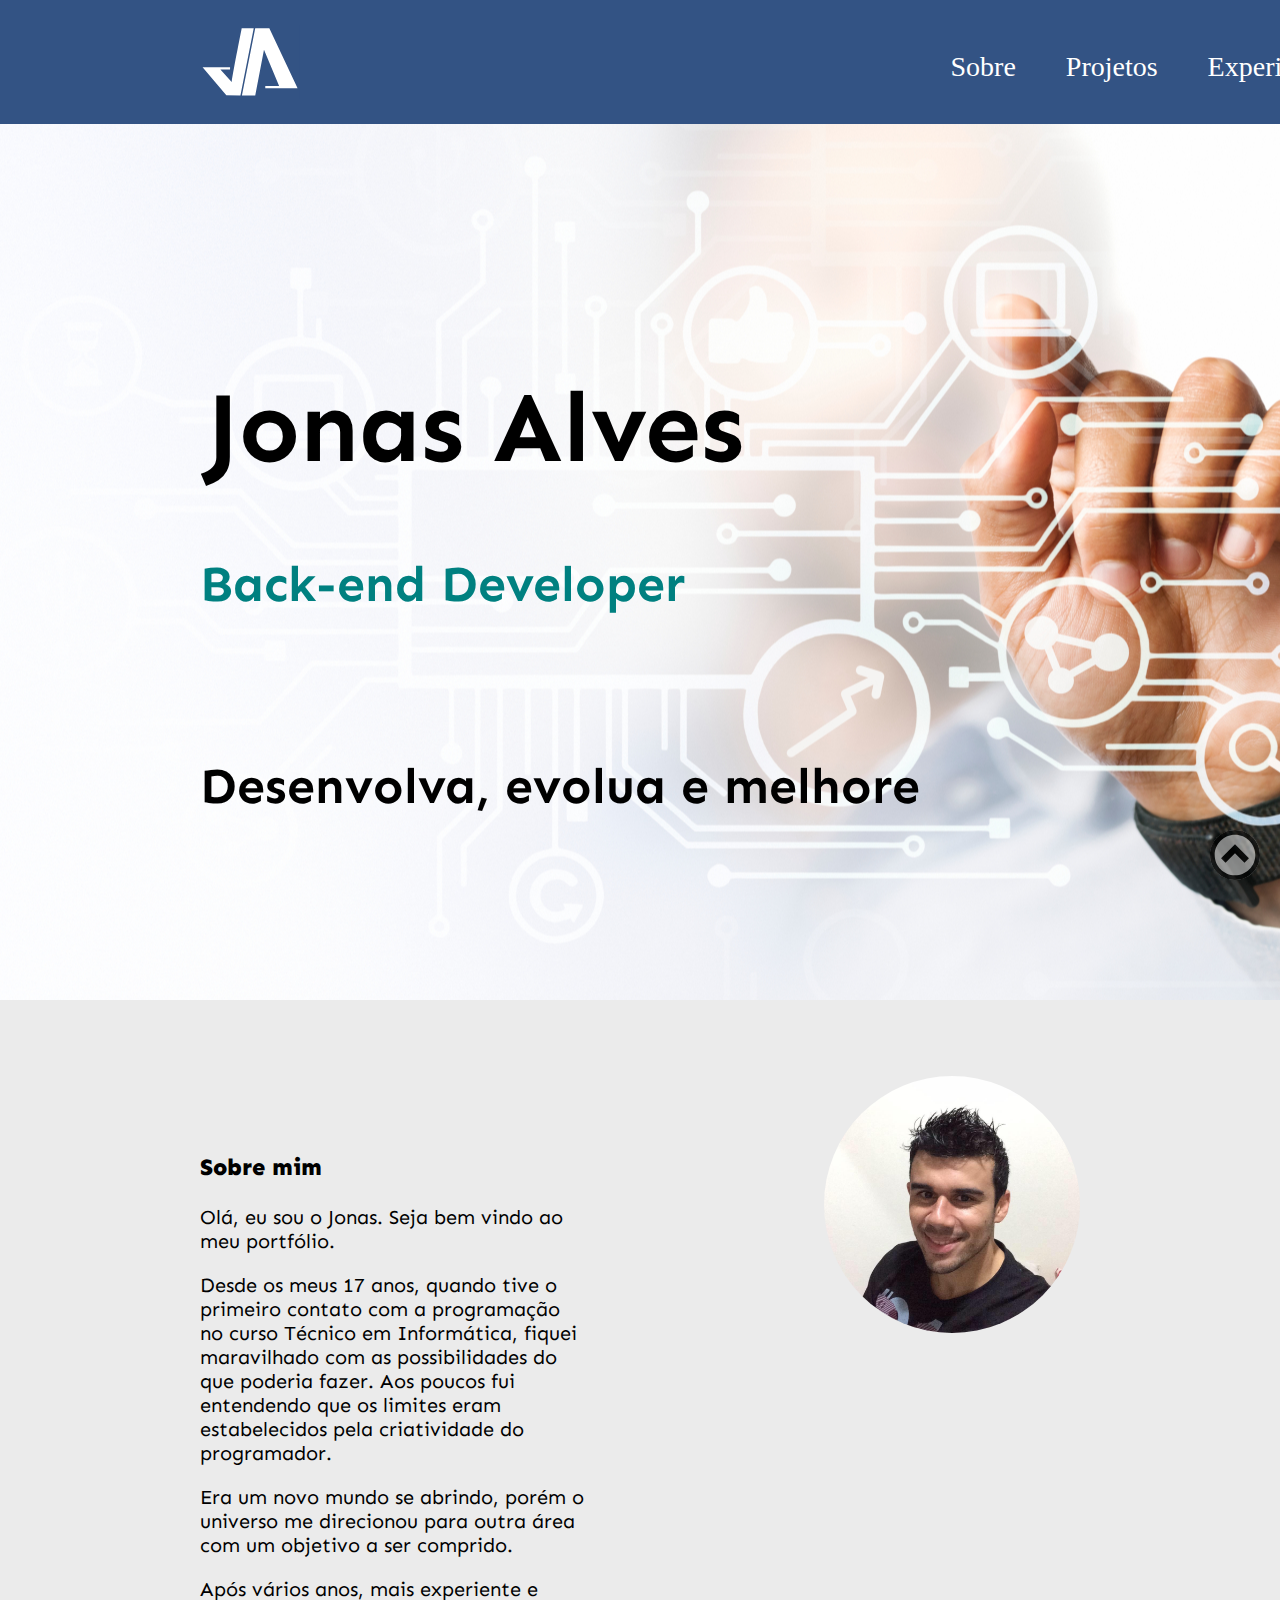
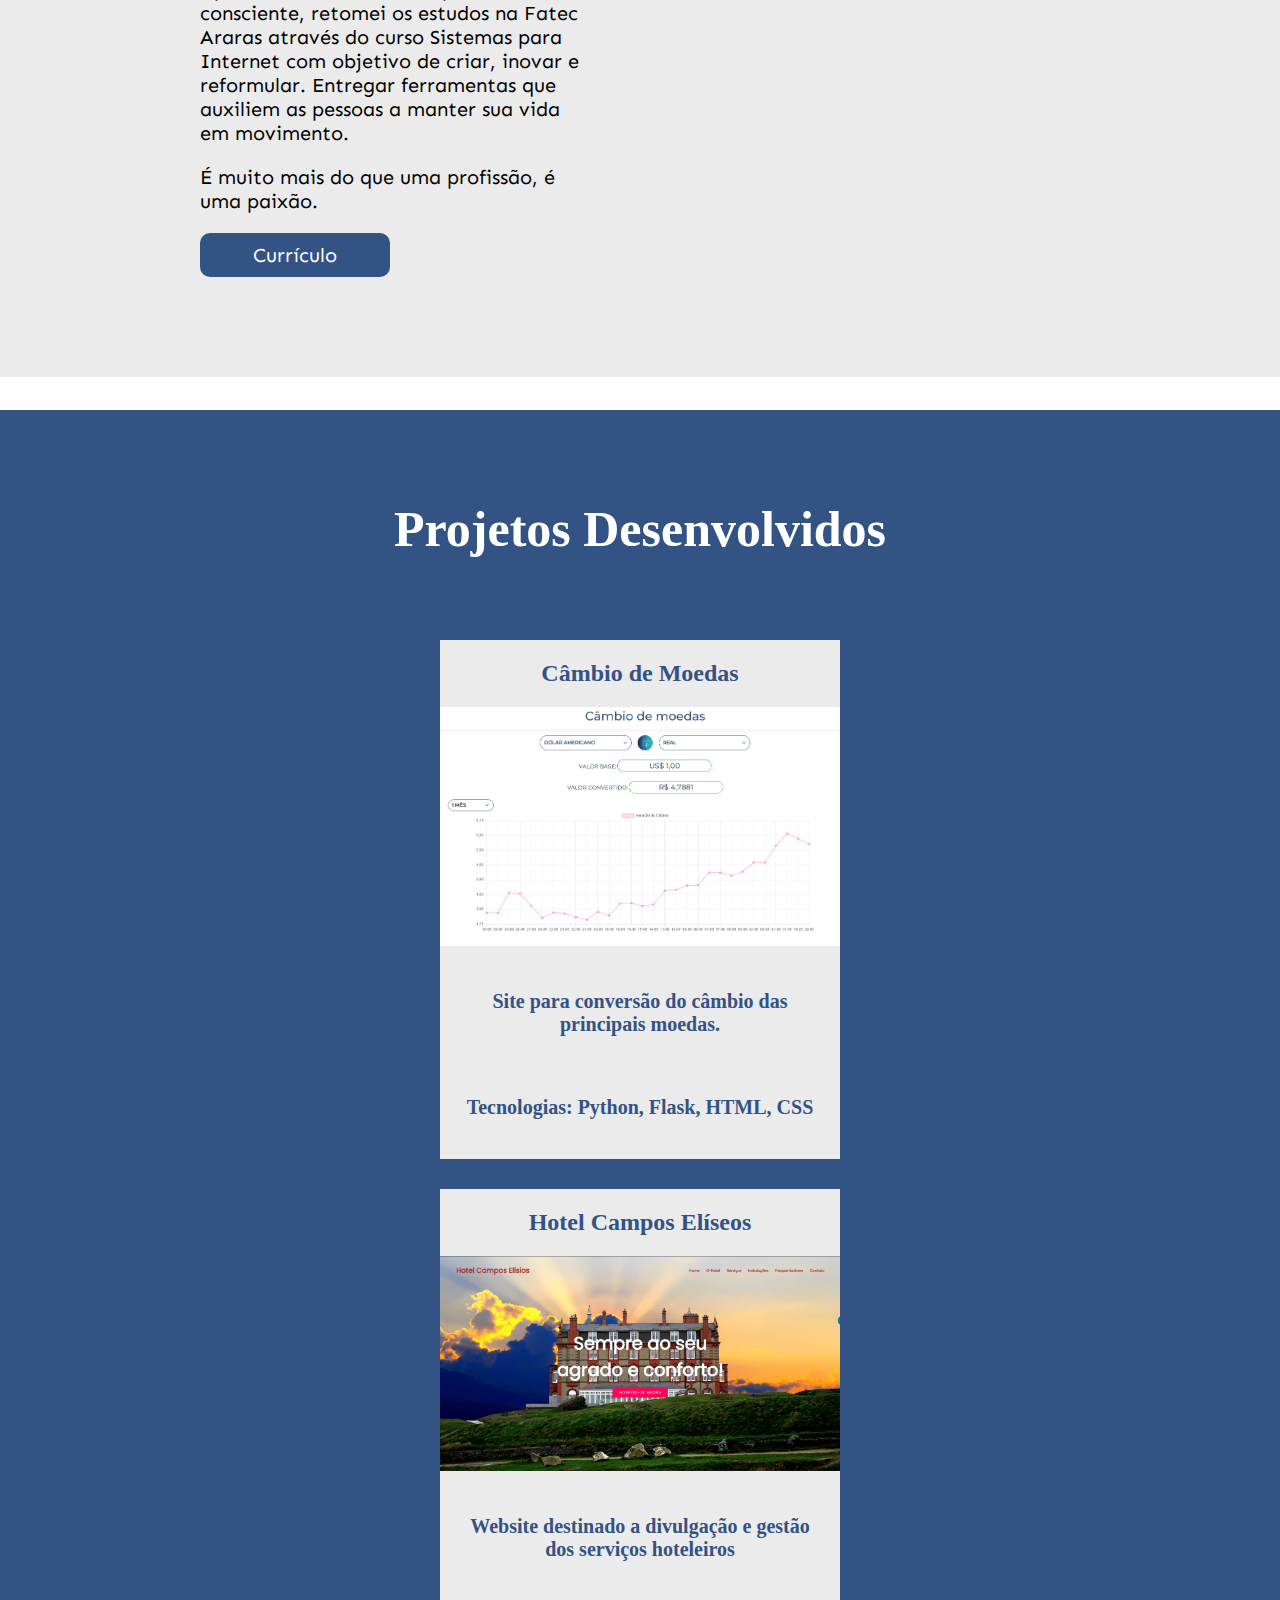
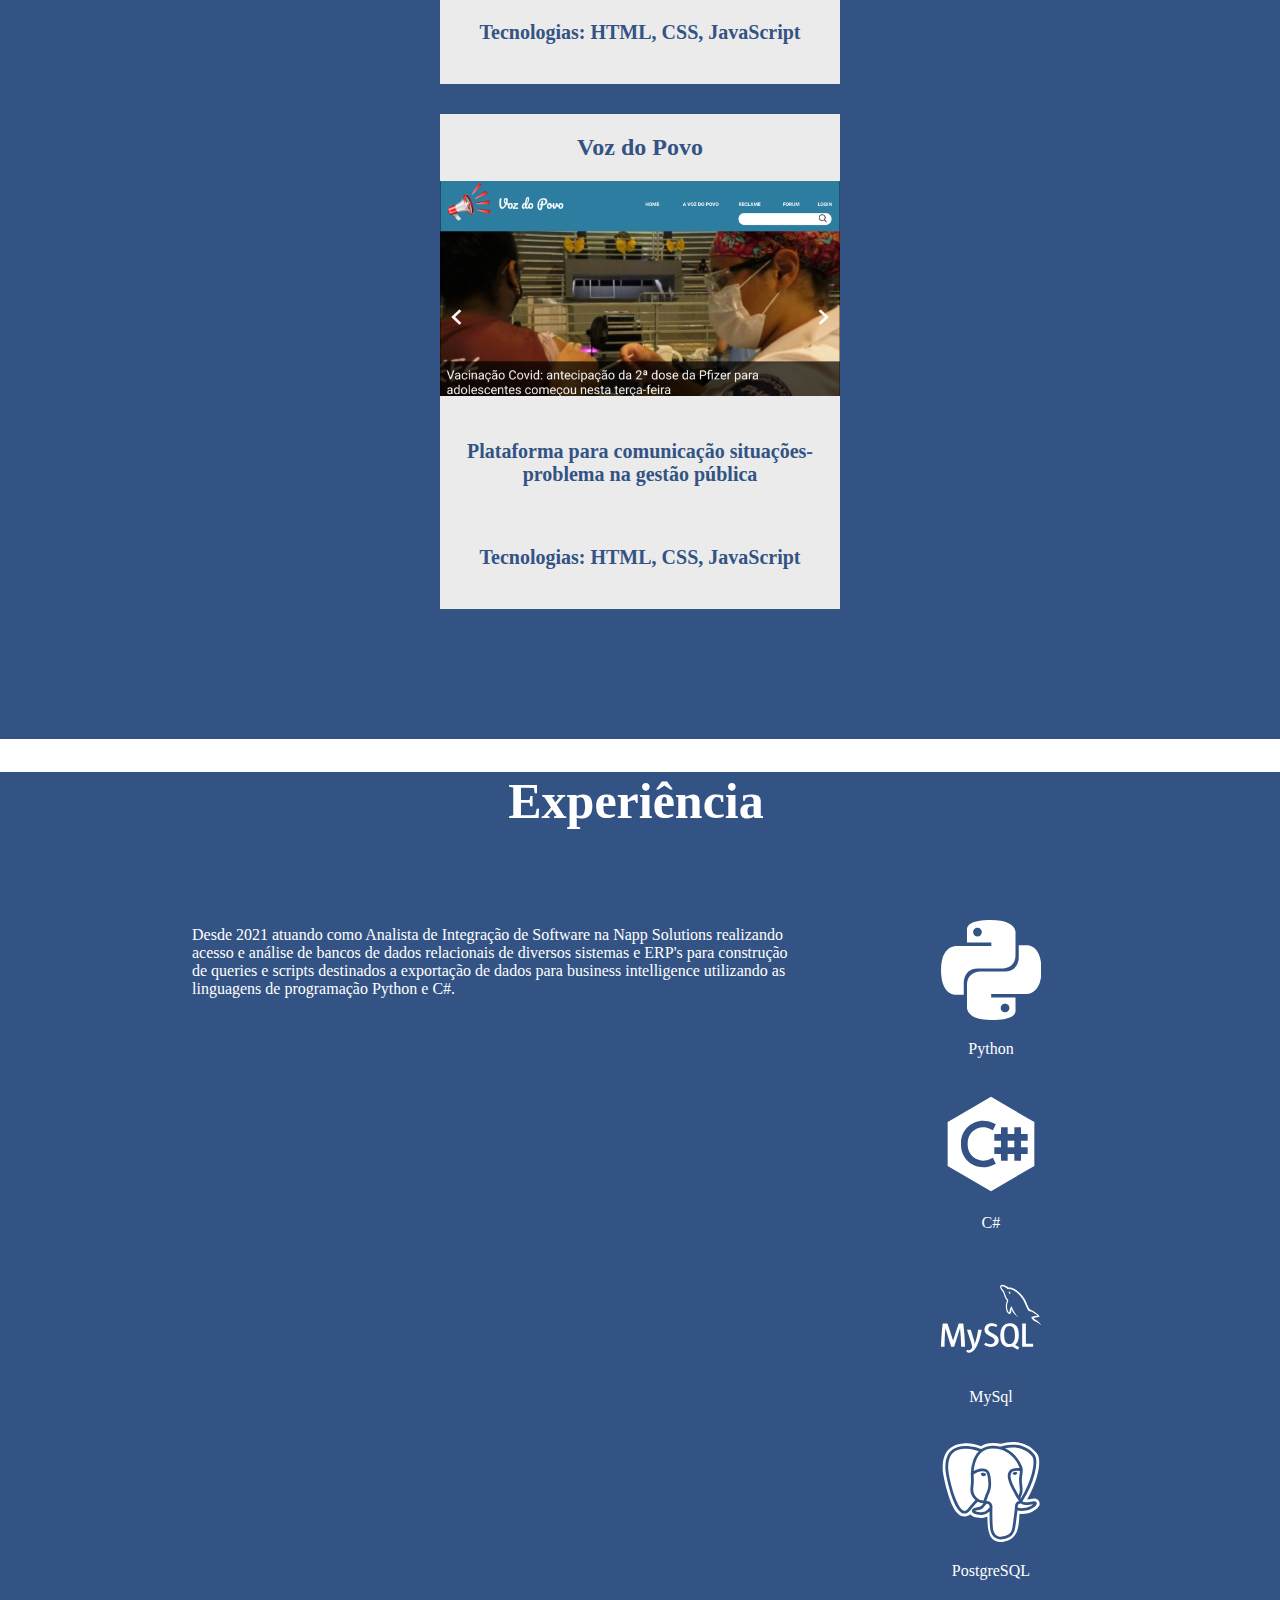
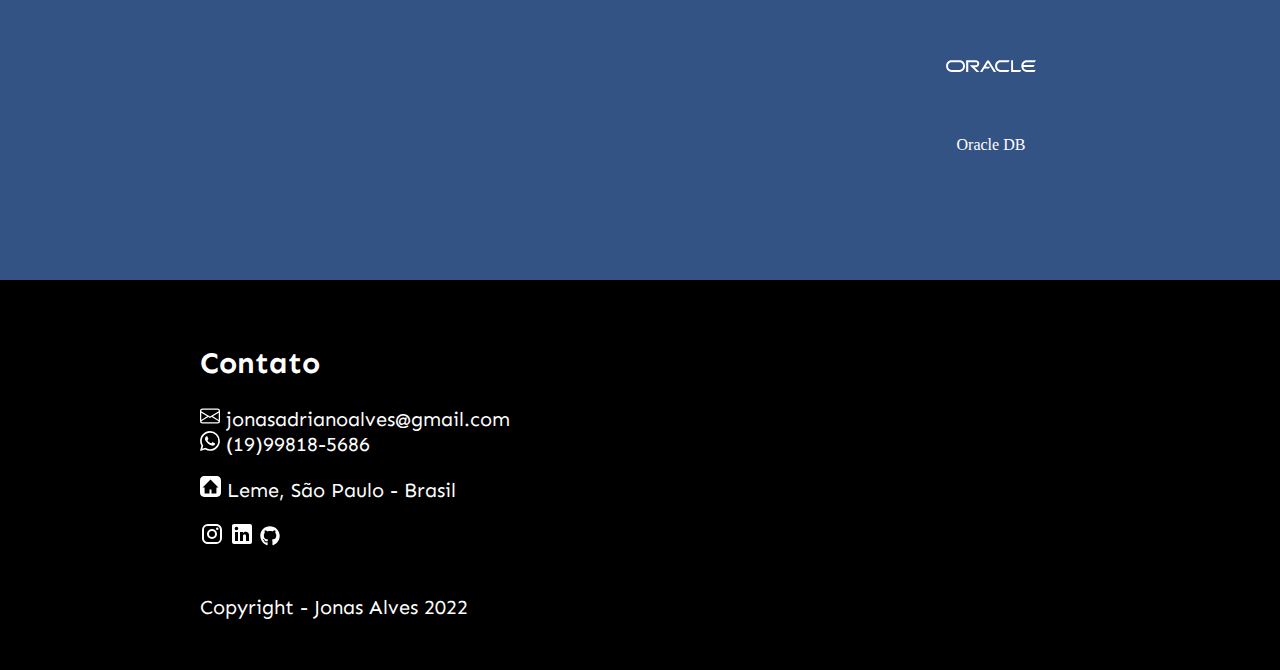
==== commit 9e39fb66: "adicionando projeto cambio moedas" ====
--- a/index.html
+++ b/index.html
@@ -96,10 +96,10 @@
             <div class="organiza">
                 <div class="cards" id="ampliarclapale">
                     <a href="projetos/clapale/clapale.html">
-                    <h2>Clapale Doces</h2>
-                    <img src="images/Clapale.png" alt="">
-                    <p>Site para divulgação e recebimento de pedidos de confeitaria. </p>
-                    <p>Tecnologias: HTML, CSS</p>
+                    <h2>Câmbio de Moedas</h2>
+                    <img src="images/cambiomoedas.png" alt="">
+                    <p>Site para conversão do câmbio das principais moedas. </p>
+                    <p>Tecnologias: Python, Flask, HTML, CSS</p>
                     </a>
                 </div>
                 <div class="cards" id="ampliarhotel">
